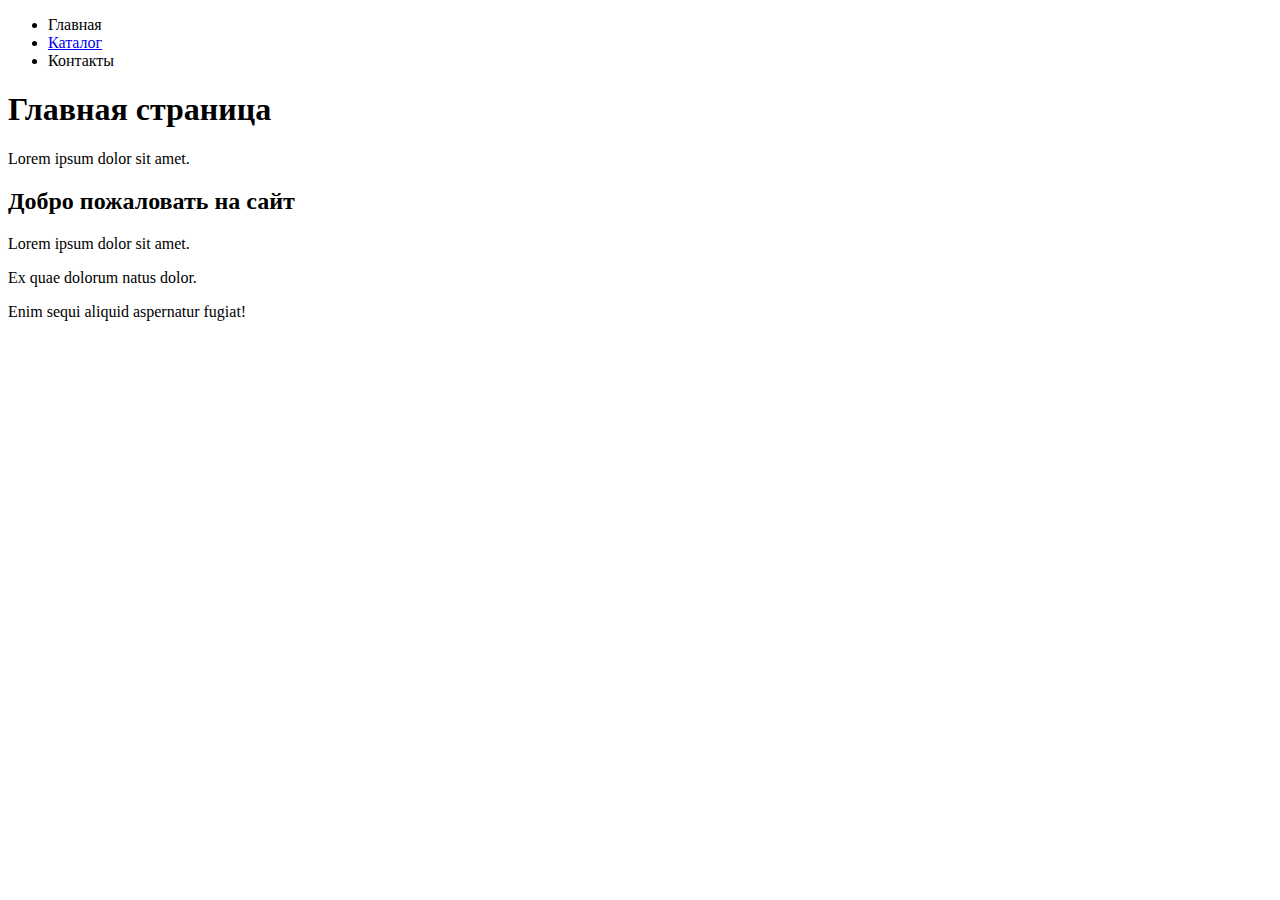
==== index.html @ 5410da43 "initial commit" ====
<!-- Скачать и настроить редактор кода, если этого не сделали на семинаре.
Создать пустую папку, придумать название.
Создать первую html страницу (index.html).
Добавить структуру html документа.
Добавить меню сайта (Меню сайта должно быть на каждой странице, оно должно быть одинаковым): ###### a. Главная ###### b. Каталог ###### c. Контакты
Создать заголовок h1 с текстом “Главная страница”.
Добавить параграф p с произвольным текстом (lorem) (используем расширение emmet уже установленное в vsc, для этого вводим lorem и нажимаем клавишу tab).
Создать подзаголовок h2 с текстом “Добро пожаловать на сайт”.
Добавить три параграф p с произвольным текстом (lorem).
Рядом с файлом index.html создать папку catalog.
Внутри папки catalog создать файл catalog.html.
На странице “каталог” добавить структуру html-документа.
Добавить меню сайта (такое же как на главной странице).
Добавить Заголовок h1 с текстом “Каталог”.
Создать параграф p с произвольным текстом из 150 слов для этого вводим “lorem150” и нажимаем tab.
Сделать переходы с главной страницы на страницу каталог, при нажатии на меню сайта и переход со страницы каталог на главную страницу.
Создать папку img и разместить ее рядом с index.html.
Добавить в папку img произвольные фотографии товаров, по вашей тематике можно выбрать любое фото https://www.freepik.com/search?format=search&orientation=portrait&query=products
На странице “Каталог” после заголовка h1 и параграфа p добавить ###### a. Изображение товара ###### b. Название товара ###### c. Описание товара
Добавить 3 таких товара на страницу каталога (не следует добавлять более 3-х товаров) -->
<!DOCTYPE html>
<html lang="en">

<head>
    <meta charset="UTF-8">
    <meta http-equiv="X-UA-Compatible" content="IE=edge">
    <meta name="viewport" content="width=device-width, initial-scale=1.0">
    <title>Shop</title>
</head>

<body>
    <header class="header">
        <div class="top_menu">
            <ul>
                <li>Главная</li>
                <li><a href="catalogue/catalogue.html">Каталог</a></li>
                <li>Контакты</li>
            </ul>
        </div>
        <h1>Главная страница</h1>
        <p>Lorem ipsum dolor sit amet.</p>
        <h2>Добро пожаловать на сайт</h2>
        <p>Lorem ipsum dolor sit amet.</p>
        <p>Ex quae dolorum natus dolor.</p>
        <p>Enim sequi aliquid aspernatur fugiat!</p>
    </header>
</body>

</html>
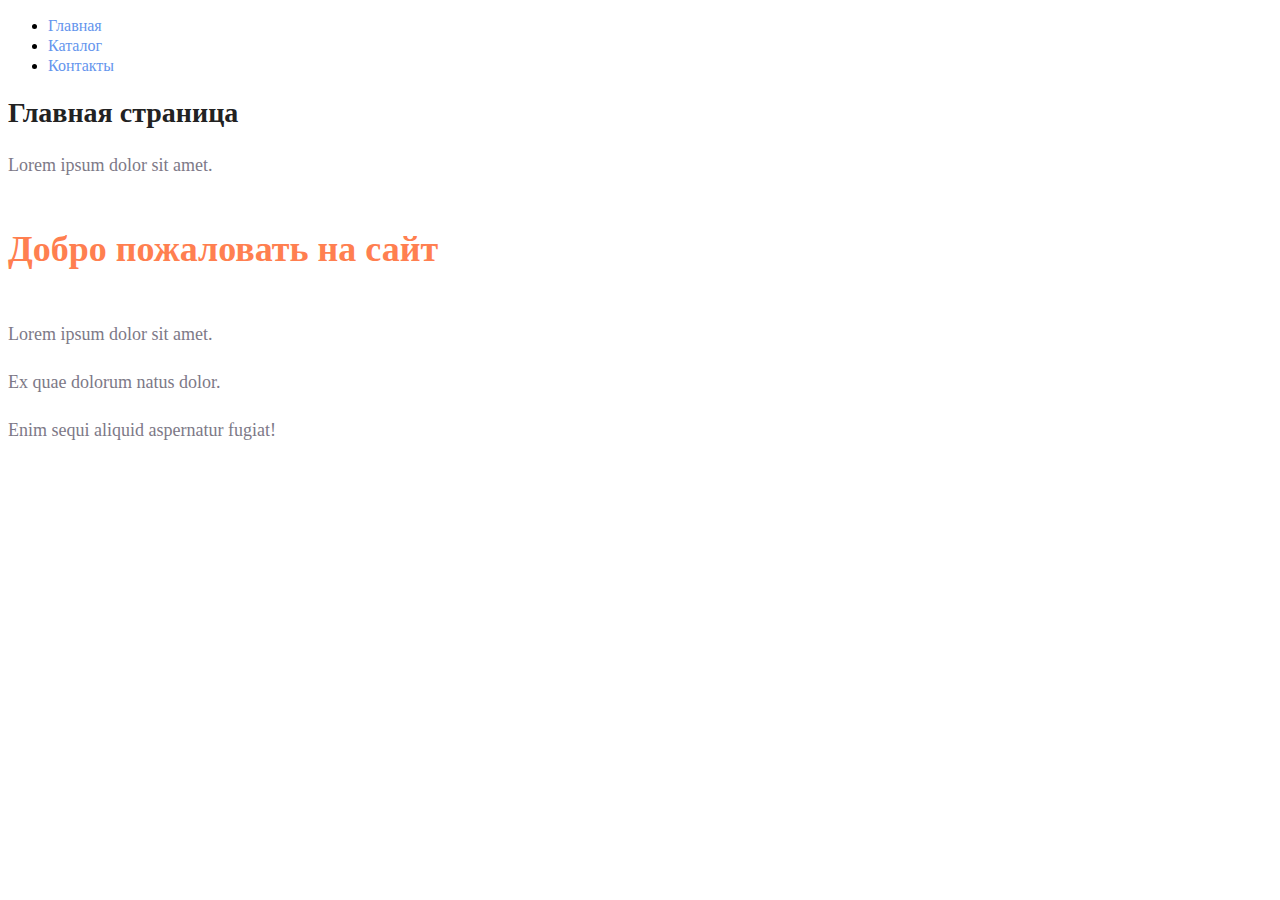
==== commit e7bca3ed: "second lesson" ====
--- a/index.html
+++ b/index.html
@@ -1,23 +1,3 @@
-<!-- Скачать и настроить редактор кода, если этого не сделали на семинаре.
-Создать пустую папку, придумать название.
-Создать первую html страницу (index.html).
-Добавить структуру html документа.
-Добавить меню сайта (Меню сайта должно быть на каждой странице, оно должно быть одинаковым): ###### a. Главная ###### b. Каталог ###### c. Контакты
-Создать заголовок h1 с текстом “Главная страница”.
-Добавить параграф p с произвольным текстом (lorem) (используем расширение emmet уже установленное в vsc, для этого вводим lorem и нажимаем клавишу tab).
-Создать подзаголовок h2 с текстом “Добро пожаловать на сайт”.
-Добавить три параграф p с произвольным текстом (lorem).
-Рядом с файлом index.html создать папку catalog.
-Внутри папки catalog создать файл catalog.html.
-На странице “каталог” добавить структуру html-документа.
-Добавить меню сайта (такое же как на главной странице).
-Добавить Заголовок h1 с текстом “Каталог”.
-Создать параграф p с произвольным текстом из 150 слов для этого вводим “lorem150” и нажимаем tab.
-Сделать переходы с главной страницы на страницу каталог, при нажатии на меню сайта и переход со страницы каталог на главную страницу.
-Создать папку img и разместить ее рядом с index.html.
-Добавить в папку img произвольные фотографии товаров, по вашей тематике можно выбрать любое фото https://www.freepik.com/search?format=search&orientation=portrait&query=products
-На странице “Каталог” после заголовка h1 и параграфа p добавить ###### a. Изображение товара ###### b. Название товара ###### c. Описание товара
-Добавить 3 таких товара на страницу каталога (не следует добавлять более 3-х товаров) -->
 <!DOCTYPE html>
 <html lang="en">
 
@@ -26,23 +6,25 @@
     <meta http-equiv="X-UA-Compatible" content="IE=edge">
     <meta name="viewport" content="width=device-width, initial-scale=1.0">
     <title>Shop</title>
+    <link rel="stylesheet" href="style.css">
+
 </head>
 
 <body>
     <header class="header">
         <div class="top_menu">
             <ul>
-                <li>Главная</li>
-                <li><a href="catalogue/catalogue.html">Каталог</a></li>
-                <li>Контакты</li>
+                <li><a class="mainMenuItem" href="index.html">Главная</a></li>
+                <li><a class="mainMenuItem" href="catalogue/catalogue.html">Каталог</a></li>
+                <li><a class="mainMenuItem" href="#">Контакты</a></li>
             </ul>
         </div>
-        <h1>Главная страница</h1>
-        <p>Lorem ipsum dolor sit amet.</p>
-        <h2>Добро пожаловать на сайт</h2>
-        <p>Lorem ipsum dolor sit amet.</p>
-        <p>Ex quae dolorum natus dolor.</p>
-        <p>Enim sequi aliquid aspernatur fugiat!</p>
+        <h1 class="mainHeading">Главная страница</h1>
+        <p class="mainParagraph">Lorem ipsum dolor sit amet.</p>
+        <h2 class="mainHeading2">Добро пожаловать на сайт</h2>
+        <p class="mainParagraph">Lorem ipsum dolor sit amet.</p>
+        <p class="mainParagraph">Ex quae dolorum natus dolor.</p>
+        <p class="mainParagraph">Enim sequi aliquid aspernatur fugiat!</p>
     </header>
 </body>
 
--- a/style.css
+++ b/style.css
@@ -0,0 +1,32 @@
+a {
+    text-decoration: none;
+}
+
+.mainMenuItem {
+    color: cornflowerblue;
+    font-size: 16px;
+    line-height: 20px;
+}
+
+.mainHeading {
+    color: #222222;
+    font-size: 28px;
+    line-height: 36px;
+    font-weight: bold;
+}
+
+.mainHeading2 {
+    color: coral;
+    font-style: normal;
+    font-weight: 700;
+    font-size: 36px;
+    line-height: 80px;
+}
+
+.mainParagraph {
+    font-style: normal;
+    font-weight: 300;
+    font-size: 18px;
+    line-height: 30px;
+    color: #7D7987;
+}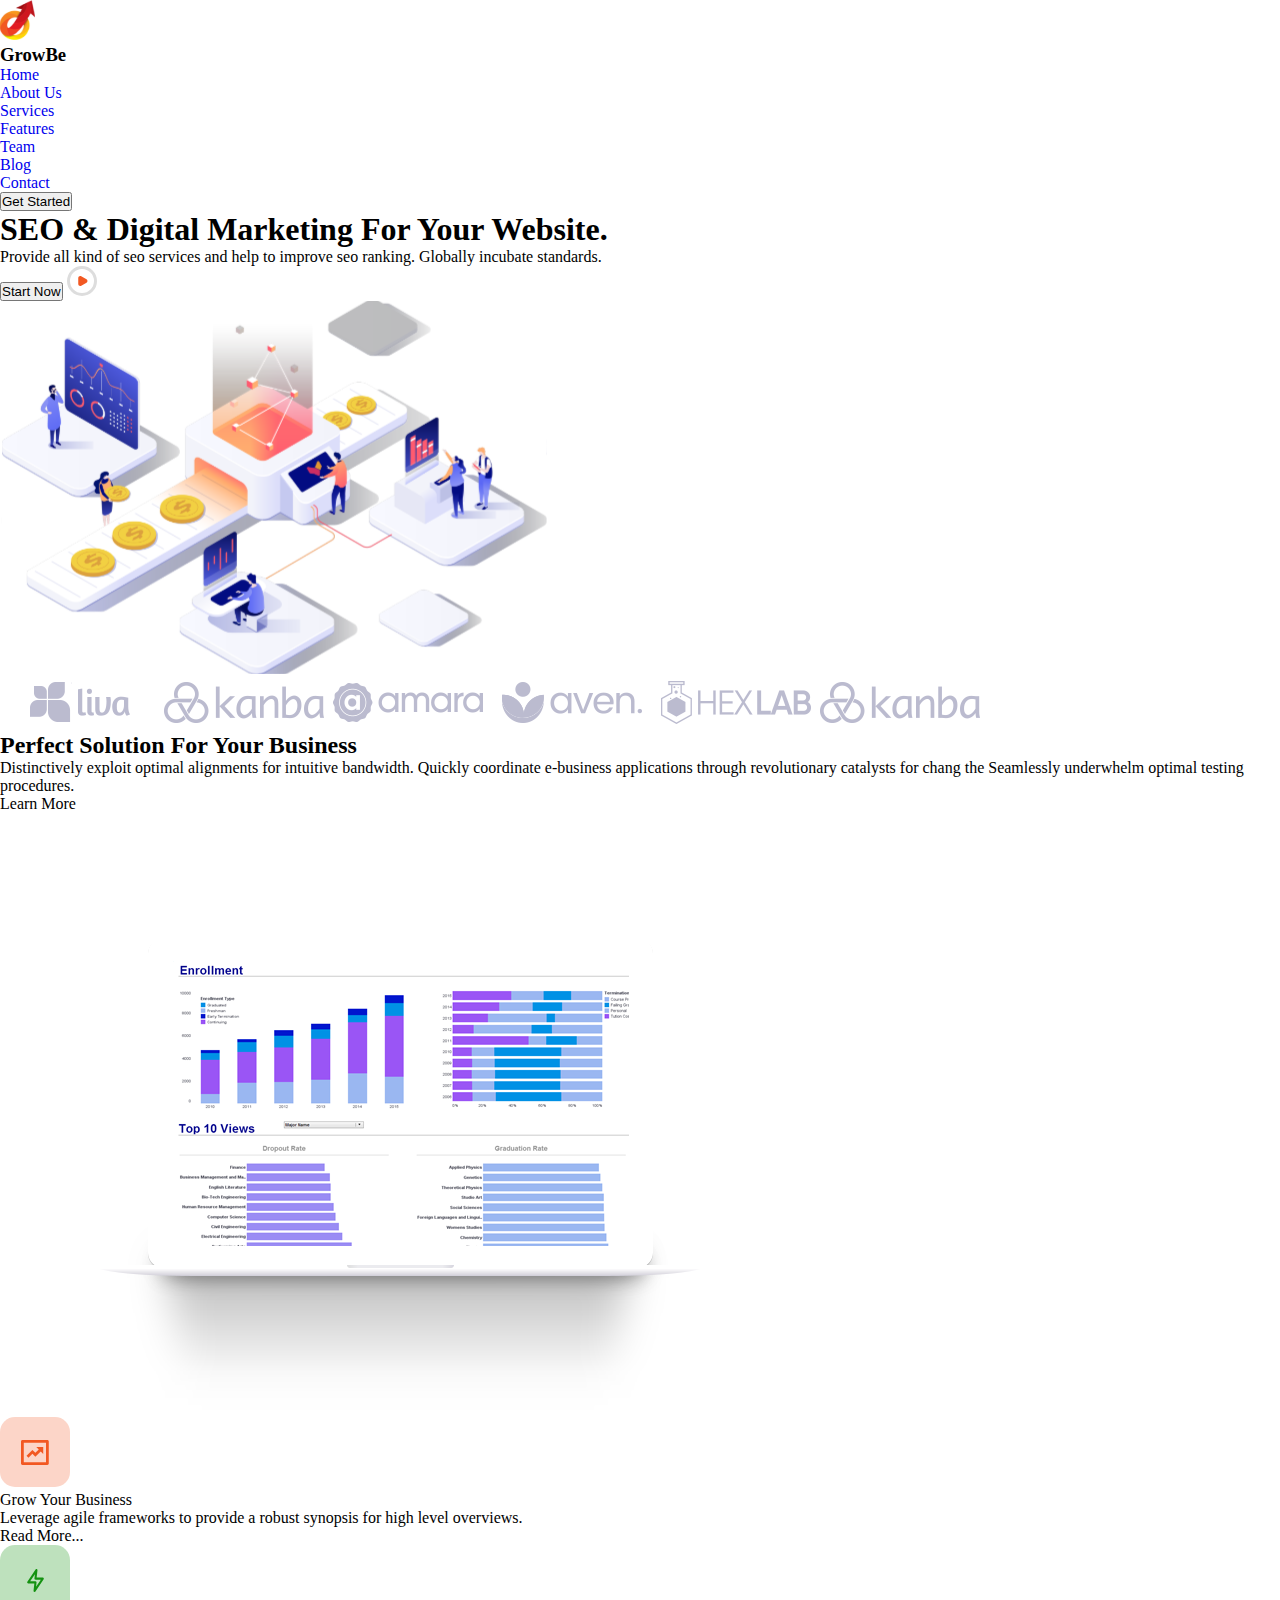
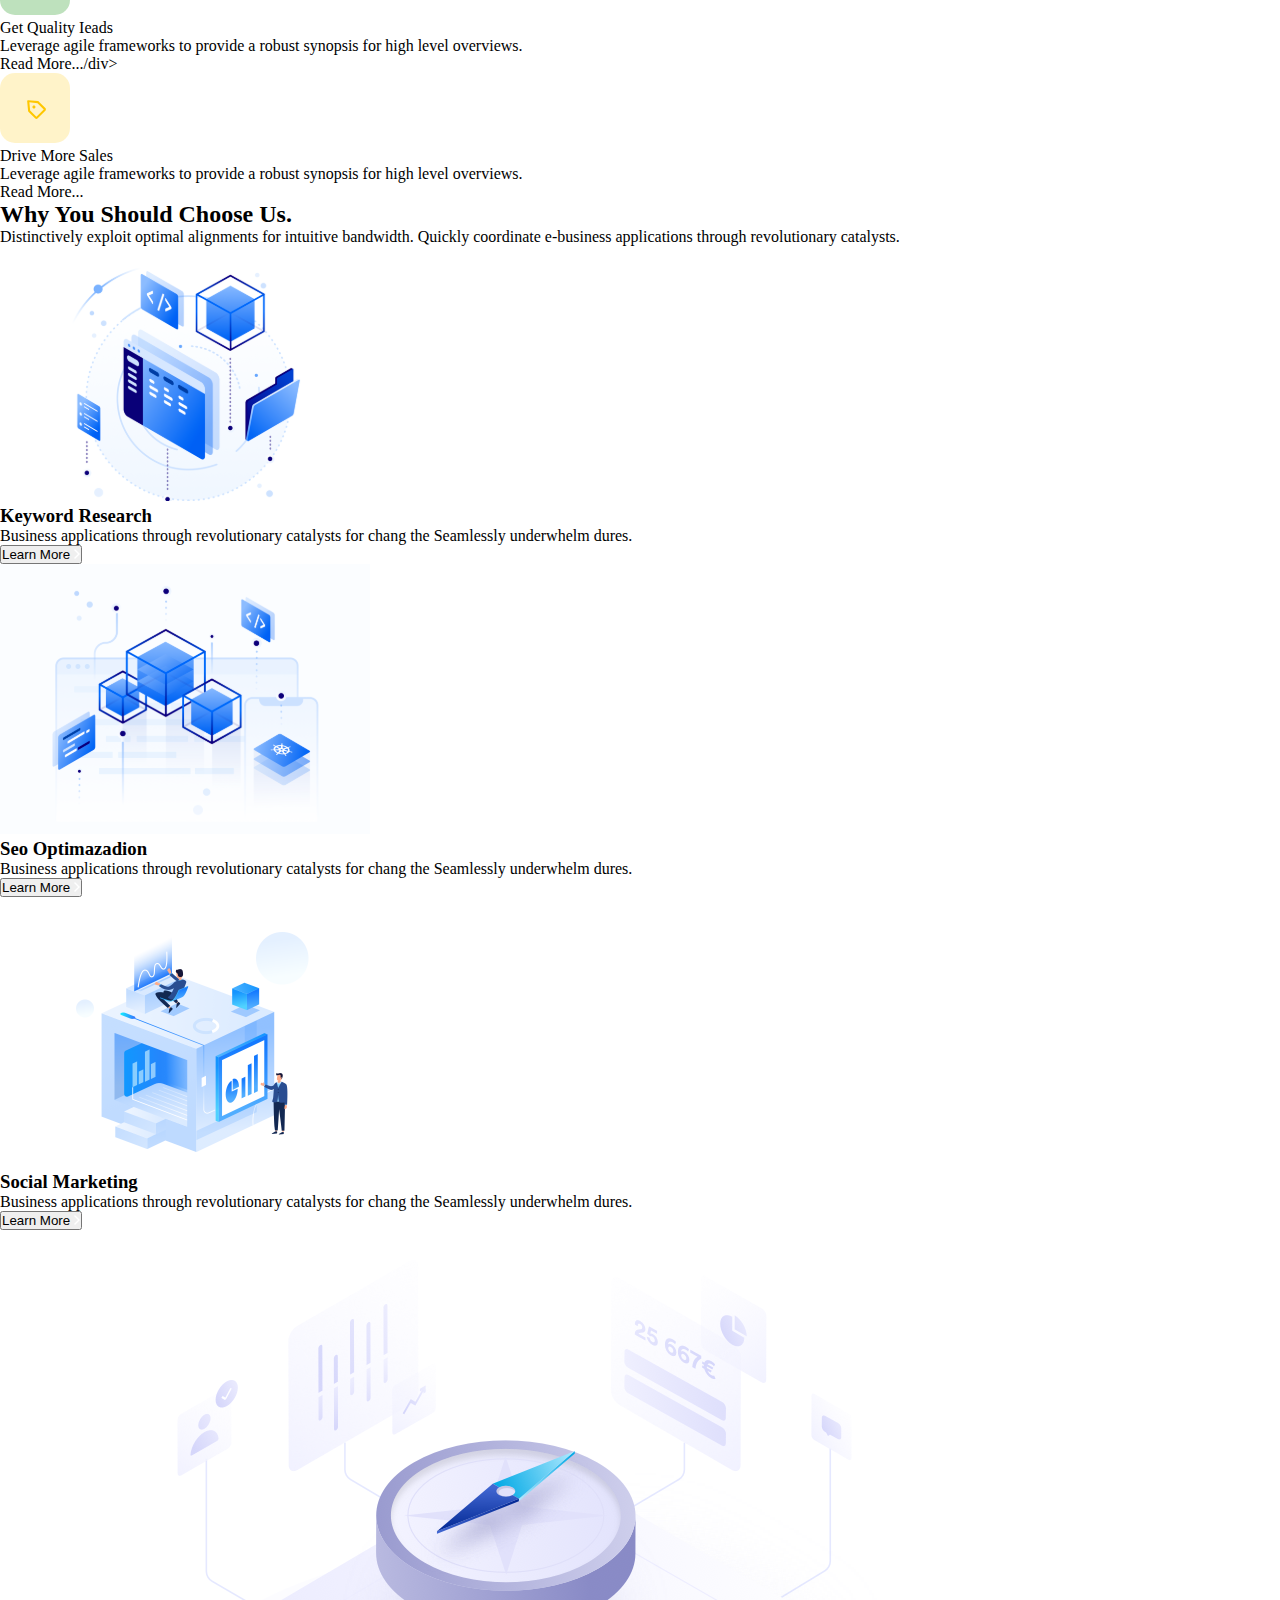
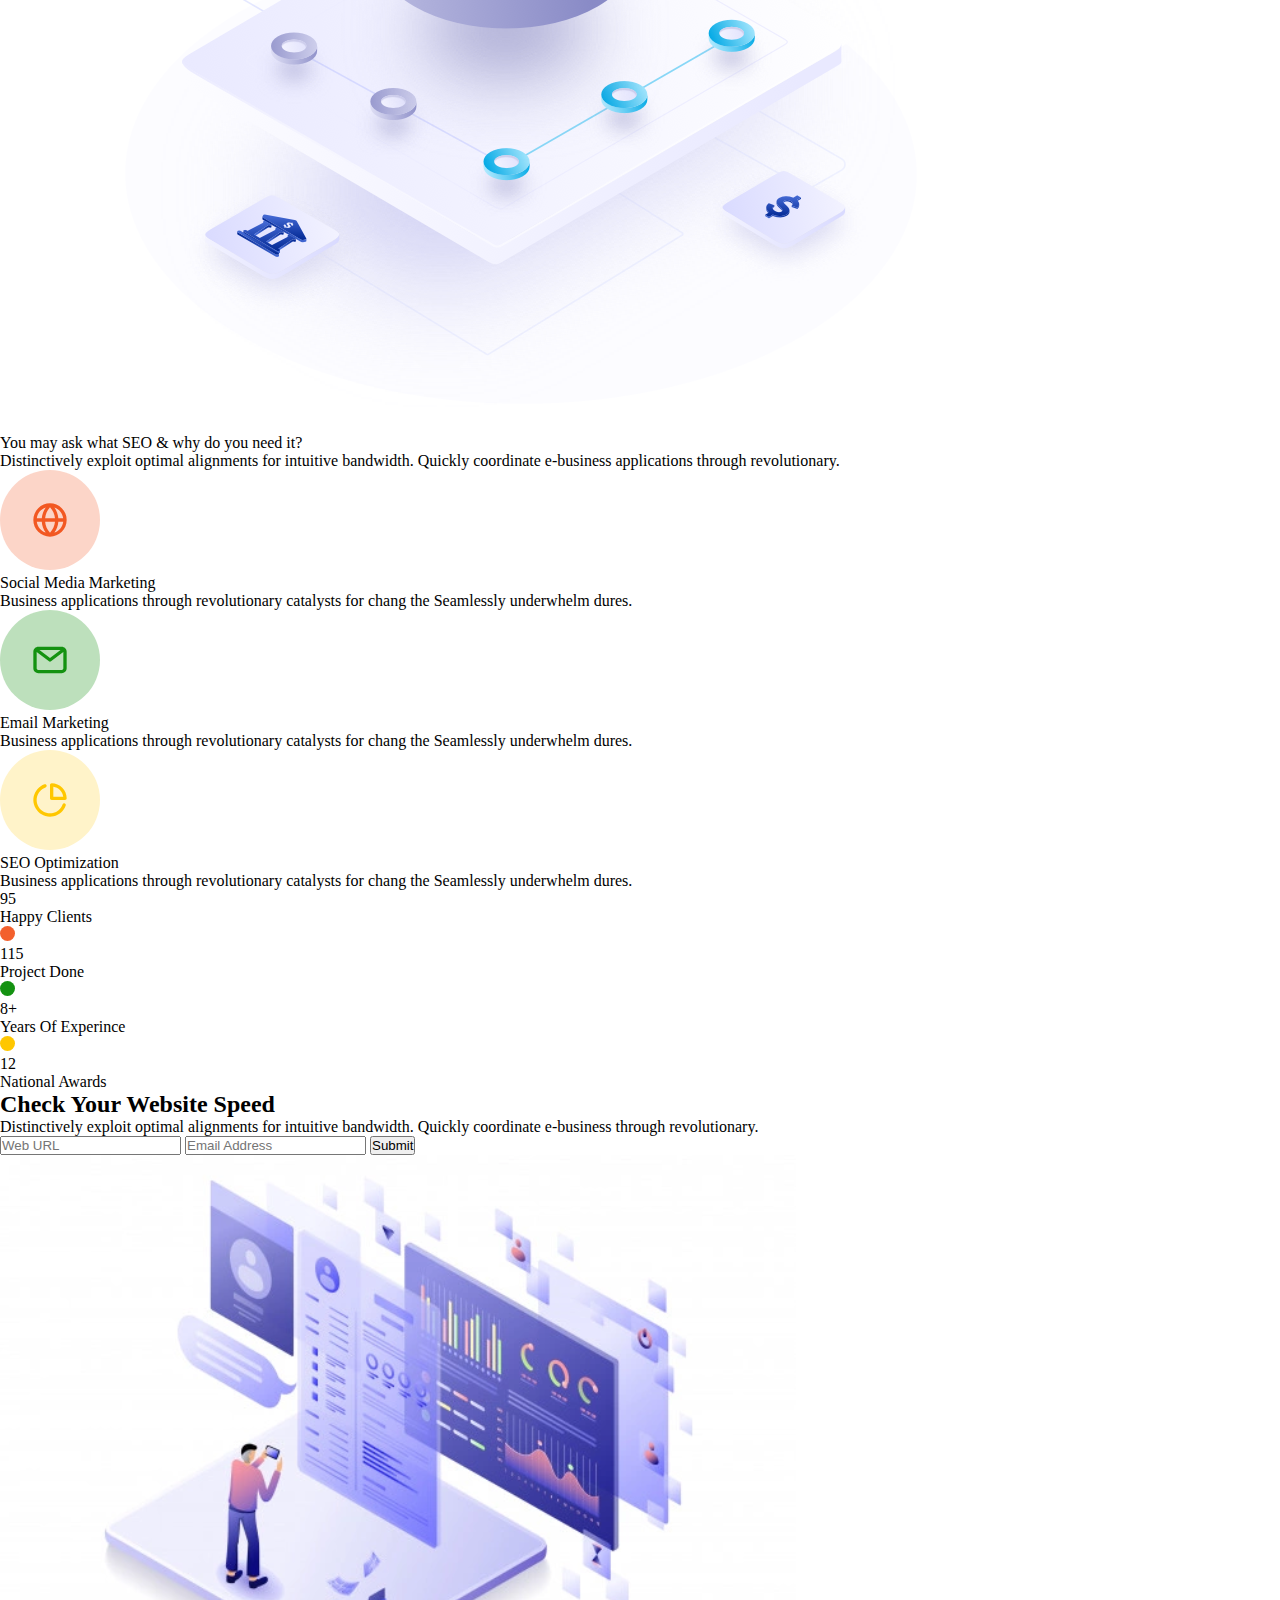
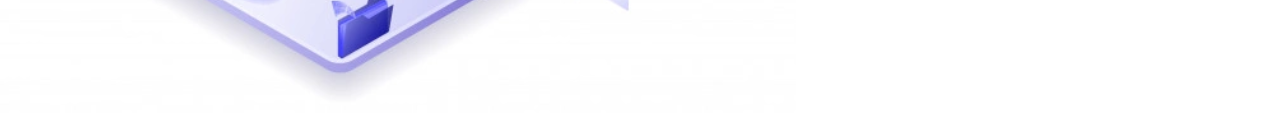
==== commit 9b4ec1f5: "homework3" ====
--- a/index.html
+++ b/index.html
@@ -5,27 +5,221 @@
     <meta charset="UTF-8">
     <meta http-equiv="X-UA-Compatible" content="IE=edge">
     <meta name="viewport" content="width=device-width, initial-scale=1.0">
-    <title>Shop</title>
+    <title>SEO & Digital Marketing For Your Website.</title>
     <link rel="stylesheet" href="style.css">
 
 </head>
 
 <body>
-    <header class="header">
-        <div class="top_menu">
-            <ul>
-                <li><a class="mainMenuItem" href="index.html">Главная</a></li>
-                <li><a class="mainMenuItem" href="catalogue/catalogue.html">Каталог</a></li>
-                <li><a class="mainMenuItem" href="#">Контакты</a></li>
-            </ul>
+    <div class="container">
+        <header class="header">
+
+            <nav>
+                <div class="headerTopLeft">
+                    <img src="img/logoHeader.svg" alt="logo">
+                    <h3>Grow<span>Be</span></h3>
+                </div>
+                <div class="mainMenu">
+                    <ul>
+                        <li><a class="mainMenu__item" href="#">Home</a></li>
+                        <li><a class="mainMenu__item" href="#">About Us</a></li>
+                        <li><a class="mainMenu__item" href="#">Services</a></li>
+                        <li><a class="mainMenu__item" href="#">Features</a></li>
+                        <li><a class="mainMenu__item" href="#">Team</a></li>
+                        <li><a class="mainMenu__item" href="#">Blog</a></li>
+                        <li><a class="mainMenu__item" href="#">Contact</a></li>
+
+                    </ul>
+                    <button>Get Started</button>
+                </div>
+            </nav>
+            <div class="headerInfo">
+                <div class="headerInfoLeft">
+                    <h1 class="headerInfoLeftHeading">SEO & Digital Marketing For Your Website.</h1>
+                    <div class="headerInfoLefttext">Provide all kind of seo services and help to improve seo ranking. Globally incubate standards.</div>
+                    <button>Start Now</button>
+                    <img src="img/iconVideoHeaderInfo.svg" alt="icon video">
+                </div>
+                <div class="headerInfoRight">
+                    <img src="img/imageHeader.svg" alt>
+                </div>
+            </div>
+            <div class="headerLogoBar">
+                <img src="img/1imageBar.svg" alt="image">
+                <img src="img/2imageBar.svg" alt="image">
+                <img src="img/3imageBar.svg" alt="image">
+                <img src="img/4imageBar.svg" alt="image">
+                <img src="img/5imageBar.svg" alt="image">
+                <img src="img/6imageBar.svg" alt="image">
+            </div>
+        </header>
+
+        <main>
+            <div class="perfectSolution">
+                <div class="perfectSolutionLeft">
+                    <h2 class="solutionHeader">Perfect Solution For Your Business
+                    </h2>
+                    <div class="solutionText">Distinctively exploit optimal alignments for intuitive bandwidth. Quickly coordinate e-business applications through revolutionary catalysts for chang the Seamlessly underwhelm optimal testing procedures.
+                    </div>
+                    <div class="solutionButton">Learn More</div>
+                </div>
+                <div class="perfectSolutionRigh">
+                    <img src="img/macbook.svg" alt>
+                </div>
+            </div>
+            <div class="learnMoreCards">
+                <div class="learnMoreCard">
+                    <img src="img/1learnMoreCardIicon.svg" alt="icon">
+                    <div class="learnMoreCardheading">Grow Your Business</div>
+                    <div class="learnMoreCardtext">Leverage agile frameworks to provide a robust synopsis for high level overviews.
+                    </div>
+                    <div class="learnMoreCardItem">Read More...</div>
+                </div>
+                <div class="learnMoreCard">
+                    <img src="img/2learnMoreCardIicon.svg" alt="icon">
+                    <div class="learnMoreCardheading">Get Quality Ieads</div>
+                    <div class="learnMoreCardtext">Leverage agile frameworks to provide a robust synopsis for high level overviews.
+                    </div>
+                    <div class="learnMoreCardItem">Read More.../div>
+                    </div>
+                    <div class="learnMoreCard">
+                        <img src="img/3learnMoreCardIicon.svg" alt="icon">
+                        <div class="learnMoreCardheading">Drive More Sales</div>
+                        <div class="learnMoreCardtext">Leverage agile frameworks to provide a robust synopsis for high level overviews.
+                        </div>
+                        <div class="learnMoreCardItem">Read More...</div>
+                    </div>
+
+                </div>
+                <div class="chooseUs">
+                    <h2 class="chooseUsHeading">Why You Should Choose Us.</h2>
+                    <div class="chooseUsText">Distinctively exploit optimal alignments for intuitive bandwidth. Quickly coordinate e-business applications through revolutionary catalysts.</div>
+                    <div class="chooseUsCards">
+                        <div class="chooseUsCard">
+                            <img src="img/chooseUsCard1.svg" alt="card image">
+                            <h3 class="chooseUsCardHeading">Keyword Research</h3>
+                            <div class="chooseUsCardText">Business applications through revolutionary catalysts for chang the Seamlessly underwhelm dures.</div>
+                            <button class="chooseUsCardButton">Learn More
+                                    <img src="img/chooseUsCardArrow.svg" alt></button>
+                        </div>
+                        <div class="chooseUsCard">
+                            <img src="img/chooseUsCard2.svg" alt="card image">
+                            <h3 class="chooseUsCardHeading">Seo Optimazadion</h3>
+                            <div class="chooseUsCardText">Business applications through revolutionary catalysts for chang the Seamlessly underwhelm dures.</div>
+                            <button class="chooseUsCardButton">Learn More
+                                    <img src="img/chooseUsCardArrow.svg" alt></button>
+                        </div>
+                        <div class="chooseUsCard">
+                            <img src="img/chooseUsCard3.svg" alt="card image">
+                            <h3 class="chooseUsCardHeading">Social Marketing</h3>
+                            <div class="chooseUsCardText">Business applications through revolutionary catalysts for chang the Seamlessly underwhelm dures.</div>
+                            <button class="chooseUsCardButton">Learn More
+                                    <img src="img/chooseUsCardArrow.svg" alt></button>
+                        </div>
+                    </div>
+                </div>
+                <div class="whatSeoIs">
+                    <div class="whatSeoIsLeft">
+                        <img src="img/whatSeoIsImage.svg" alt="compass">
+                    </div>
+                    <div class="whatSeoIsRight">
+                        <div class="whatIsSeoHeader">You may ask what SEO & why do you need it?</div>
+                        <div class="whatIsSeoText">Distinctively exploit optimal alignments for intuitive bandwidth. Quickly coordinate e-business applications through revolutionary.</div>
+                        <div class="whatIsSeoCards">
+                            <div class="whatIsSeoCards__item">
+                                <img src="img/whatIsSeoCardImage1.svg" alt="image">
+                                <div class="whatIsSeoCardBox">
+                                    <div class="whatIsSeoCardHeader">Social Media Marketing</div>
+                                    <div class="whatIsSeoCardText">Business applications through revolutionary catalysts for chang the Seamlessly underwhelm dures.</div>
+                                </div>
+                            </div>
+                            <div class="whatIsSeoCards__item">
+                                <img src="img/whatIsSeoCardImage2.svg" alt="image">
+                                <div class="whatIsSeoCardBox">
+                                    <div class="whatIsSeoCardHeader">Email Marketing
+                                    </div>
+                                    <div class="whatIsSeoCardText">Business applications through revolutionary catalysts for chang the Seamlessly underwhelm dures.</div>
+                                </div>
+                            </div>
+                            <div class="whatIsSeoCards__item">
+                                <img src="img/whatIsSeoCardImage3.svg" alt="image">
+                                <div class="whatIsSeoCardBox">
+                                    <div class="whatIsSeoCardHeader">SEO Optimization
+                                    </div>
+                                    <div class="whatIsSeoCardText">Business applications through revolutionary catalysts for chang the Seamlessly underwhelm dures.</div>
+                                </div>
+                            </div>
+                        </div>
+
+                    </div>
+
+                </div>
+                <div class="numbersBar">
+                    <div class="numbersBar__item">
+                        <div class="numberBar">95</div>
+                        <div class="numberBarText">Happy Clients</div>
+                    </div>
+                    <div class="numbersBarDot">
+                        <img src="img/numbersBarRedDot.svg" alt="red dot">
+                    </div>
+                    <div class="numbersBar__item">
+                        <div class="numberBar">115</div>
+                        <div class="numberBarText">Project Done</div>
+                    </div>
+                    <div class="numbersBarDot">
+                        <img src="img/numbersBarGreenDot.svg" alt="green dot">
+                    </div>
+                    <div class="numbersBar__item">
+                        <div class="numberBar">8+</div>
+                        <div class="numberBarText">Years Of Experince</div>
+                    </div>
+                    <div class="numbersBarDot">
+                        <img src="img/numbersBarYellowDot.svg" alt="yellow dot">
+                    </div>
+                    <div class="numbersBar__item">
+                        <div class="numberBar">12</div>
+                        <div class="numberBarText">National Awards</div>
+                    </div>
+                </div>
+                <div class="checkSpeed">
+                    <div class="checkSpeedLeft">
+                        <h2 class="checkSpeedHeading">Check Your Website Speed
+                        </h2>
+                        <div class="checkSpeedText">Distinctively exploit optimal alignments for intuitive bandwidth. Quickly coordinate e-business through revolutionary.
+                        </div>
+                        <form action="#" class="checkspeedform">
+                            <div class="checkspeedformUnite">
+                                <input type="url" name placeholder="Web URL" id>
+                                <input type="email" name placeholder="Email Address" id>
+                                <button class="checkspeedformButtonSubmit" type="submit">Submit</button>
+                            </div>
+
+                        </form>
+                    </div>
+                    <div class="checkSpeedRight">
+                        <img src="img/checkSpeedPic.svg" alt="check speed picture">
+                    </div>
+
+                </div>
+                <div class="plans">
+
+                </div>
+                <div class="team">
+
+                </div>
+                <div class="clientsReply">
+
+                </div>
+                <div class="latestsNews">
+
+                </div>
+
+        </main>
+        <footer class="footer">
+
+        </footer>
         </div>
-        <h1 class="mainHeading">Главная страница</h1>
-        <p class="mainParagraph">Lorem ipsum dolor sit amet.</p>
-        <h2 class="mainHeading2">Добро пожаловать на сайт</h2>
-        <p class="mainParagraph">Lorem ipsum dolor sit amet.</p>
-        <p class="mainParagraph">Ex quae dolorum natus dolor.</p>
-        <p class="mainParagraph">Enim sequi aliquid aspernatur fugiat!</p>
-    </header>
+    </div>
 </body>
 
 </html>--- a/style.css
+++ b/style.css
@@ -2,31 +2,7 @@
     text-decoration: none;
 }
 
-.mainMenuItem {
-    color: cornflowerblue;
-    font-size: 16px;
-    line-height: 20px;
-}
-
-.mainHeading {
-    color: #222222;
-    font-size: 28px;
-    line-height: 36px;
-    font-weight: bold;
-}
-
-.mainHeading2 {
-    color: coral;
-    font-style: normal;
-    font-weight: 700;
-    font-size: 36px;
-    line-height: 80px;
-}
-
-.mainParagraph {
-    font-style: normal;
-    font-weight: 300;
-    font-size: 18px;
-    line-height: 30px;
-    color: #7D7987;
+* {
+    padding: 0;
+    margin: 0;
 }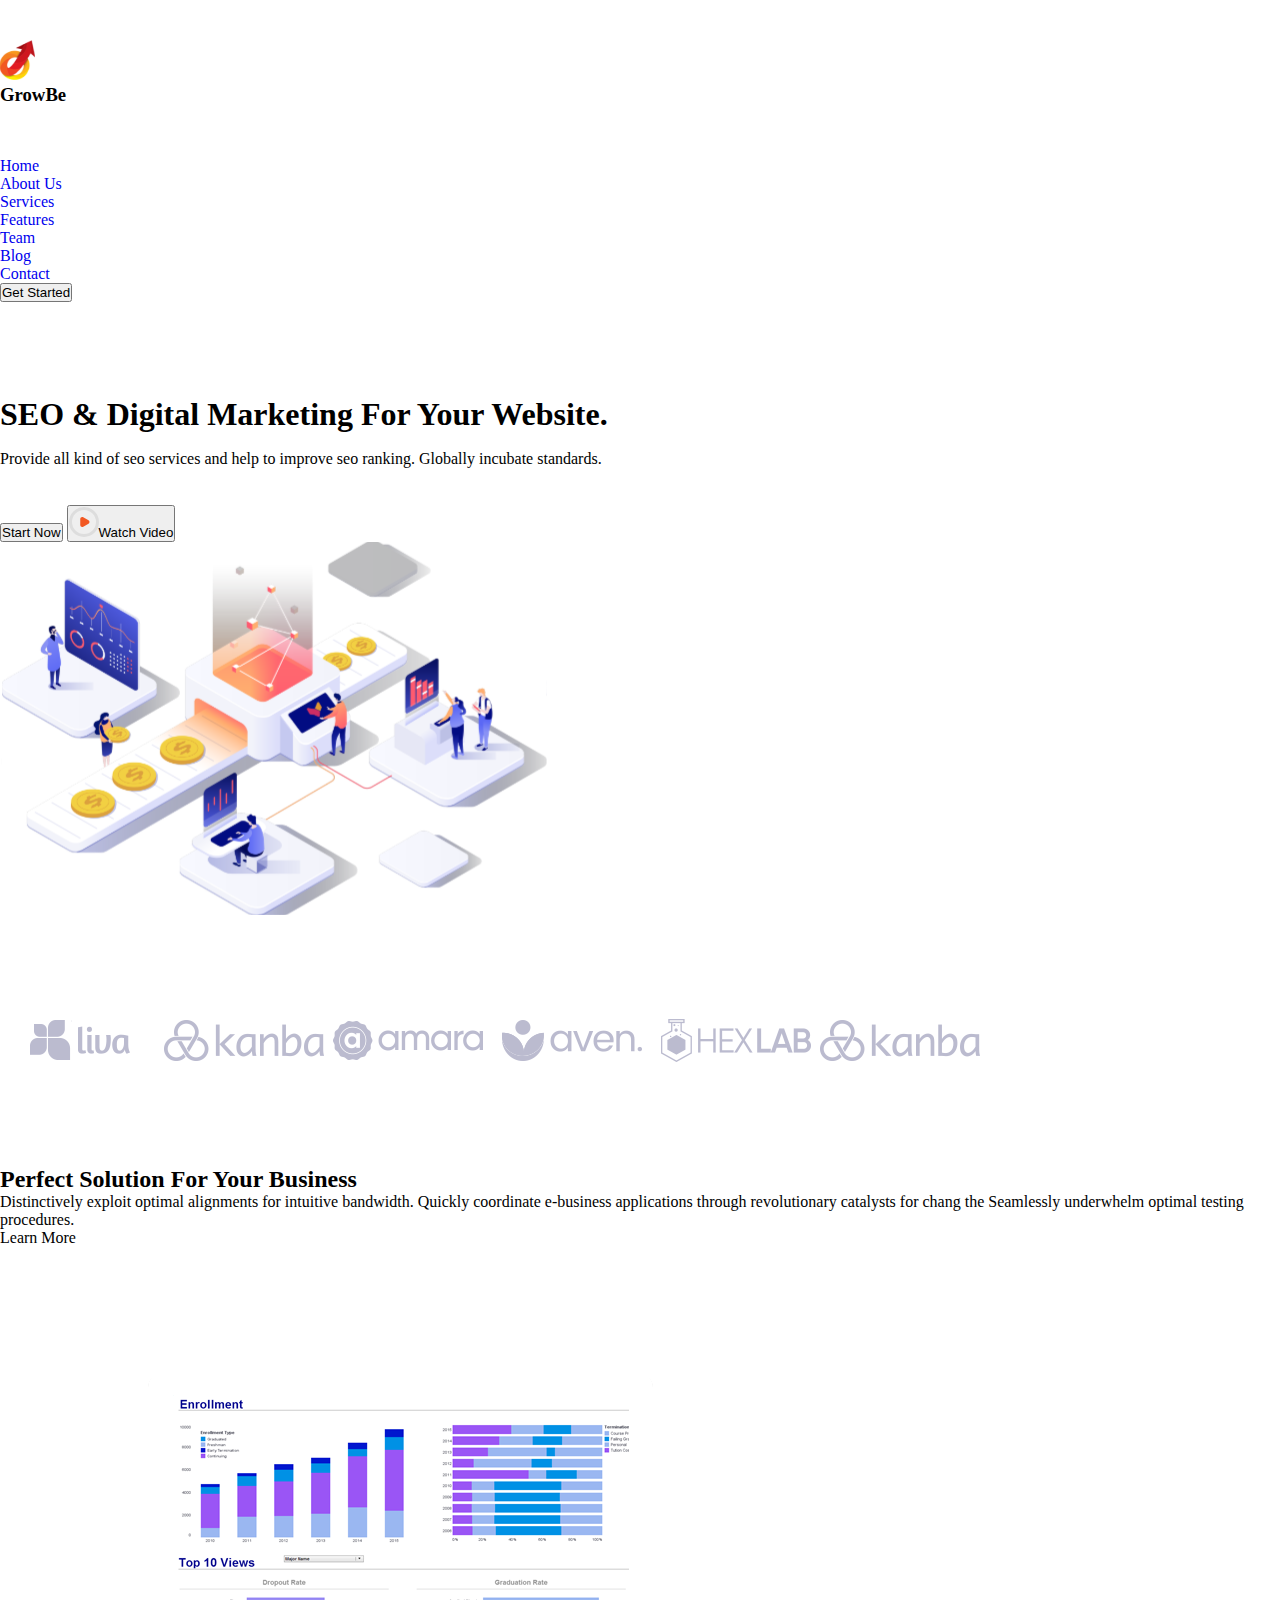
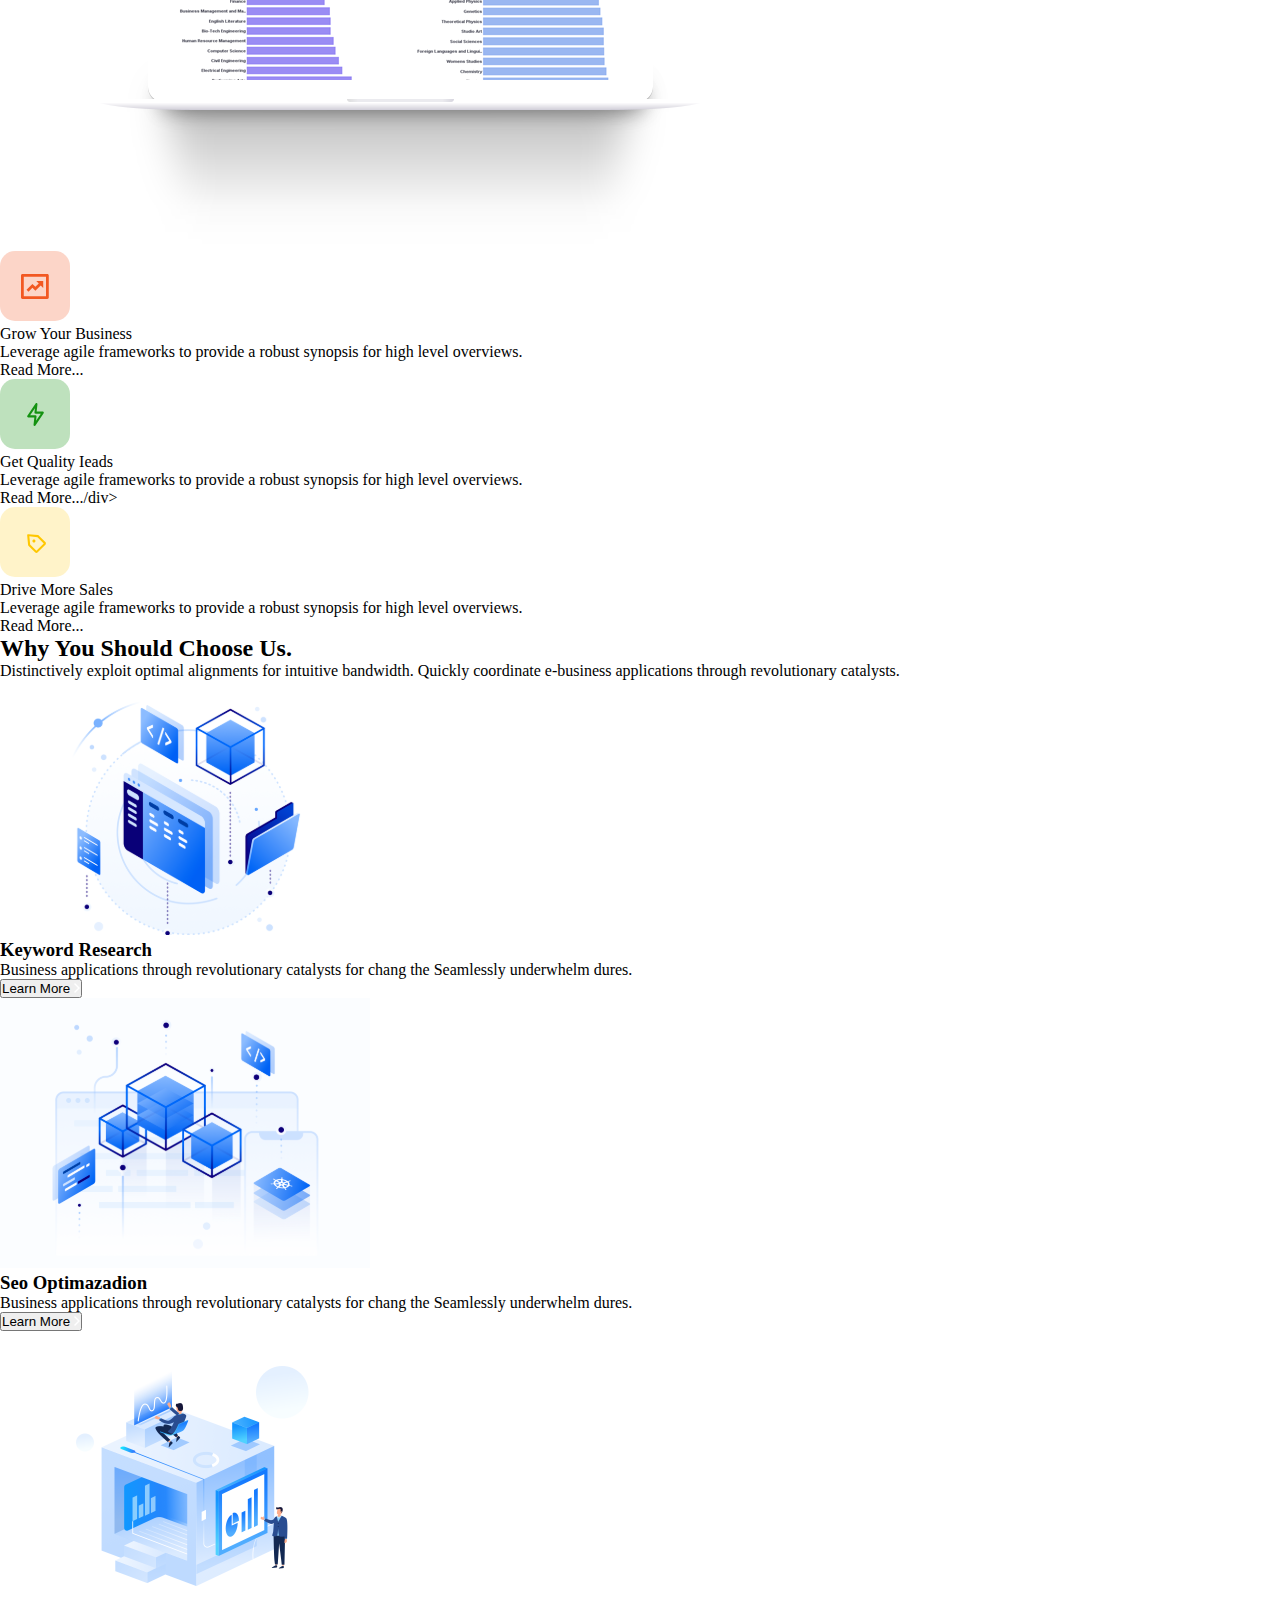
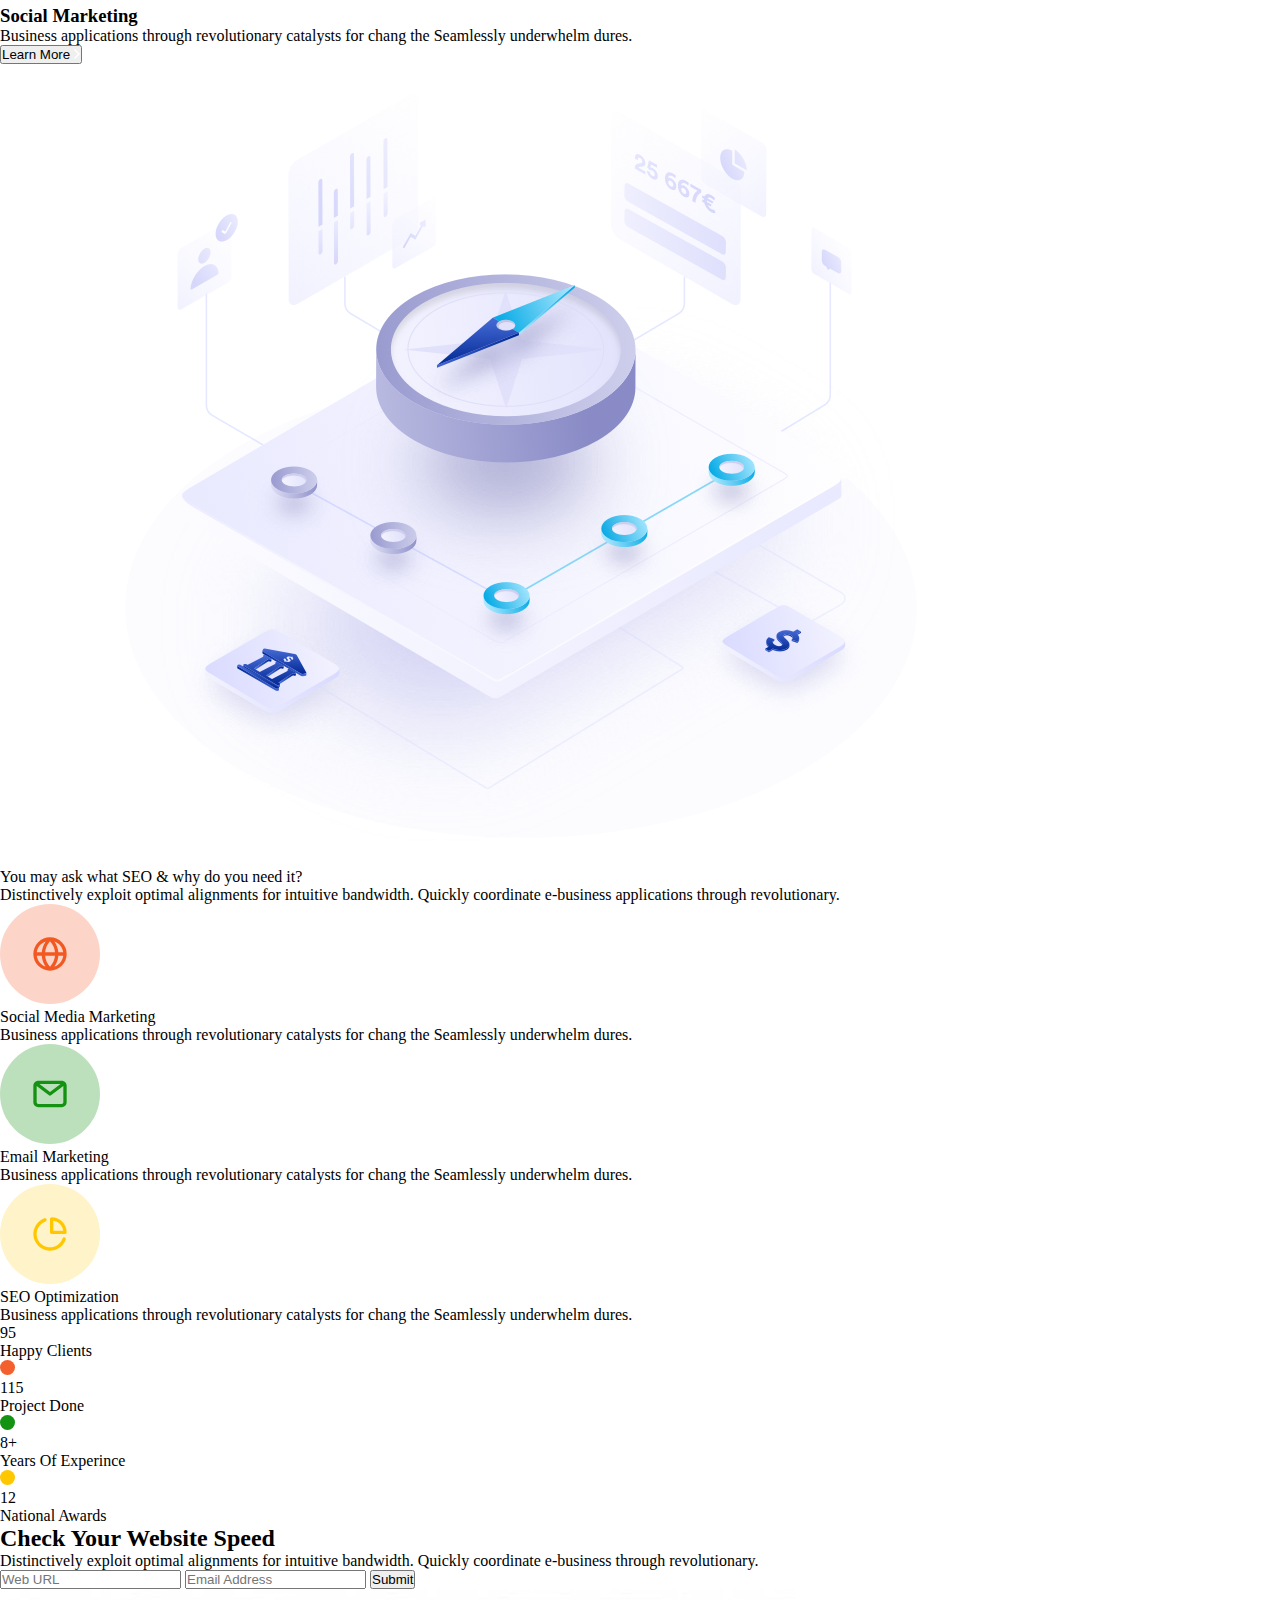
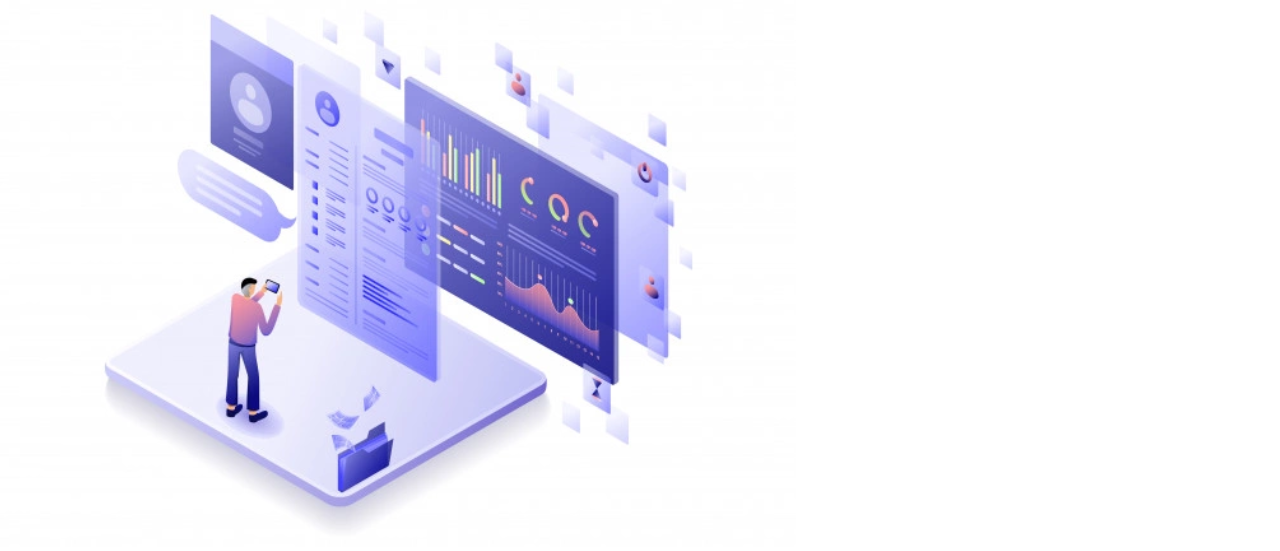
==== commit d5bbb756: "homework3" ====
--- a/index.html
+++ b/index.html
@@ -38,7 +38,9 @@
                     <h1 class="headerInfoLeftHeading">SEO & Digital Marketing For Your Website.</h1>
                     <div class="headerInfoLefttext">Provide all kind of seo services and help to improve seo ranking. Globally incubate standards.</div>
                     <button>Start Now</button>
-                    <img src="img/iconVideoHeaderInfo.svg" alt="icon video">
+                    <button><img src="img/iconVideoHeaderInfo.svg"
+                                alt="icon video">Watch Video</button>
+
                 </div>
                 <div class="headerInfoRight">
                     <img src="img/imageHeader.svg" alt>
--- a/style.css
+++ b/style.css
@@ -5,4 +5,30 @@
 * {
     padding: 0;
     margin: 0;
+}
+
+.headerheaderInfo {
+    padding-bottom: 162px;
+}
+
+.mainMenu {
+    margin-top: 51px;
+    margin-bottom: 94px;
+}
+
+.headerTopLeft {
+    margin-top: 40px;
+}
+
+.headerInfoLeftHeading {
+    margin-bottom: 17px;
+}
+
+.headerInfoLefttext {
+    margin-bottom: 37px;
+}
+
+.headerLogoBar {
+    padding-top: 97px;
+    padding-bottom: 96px;
 }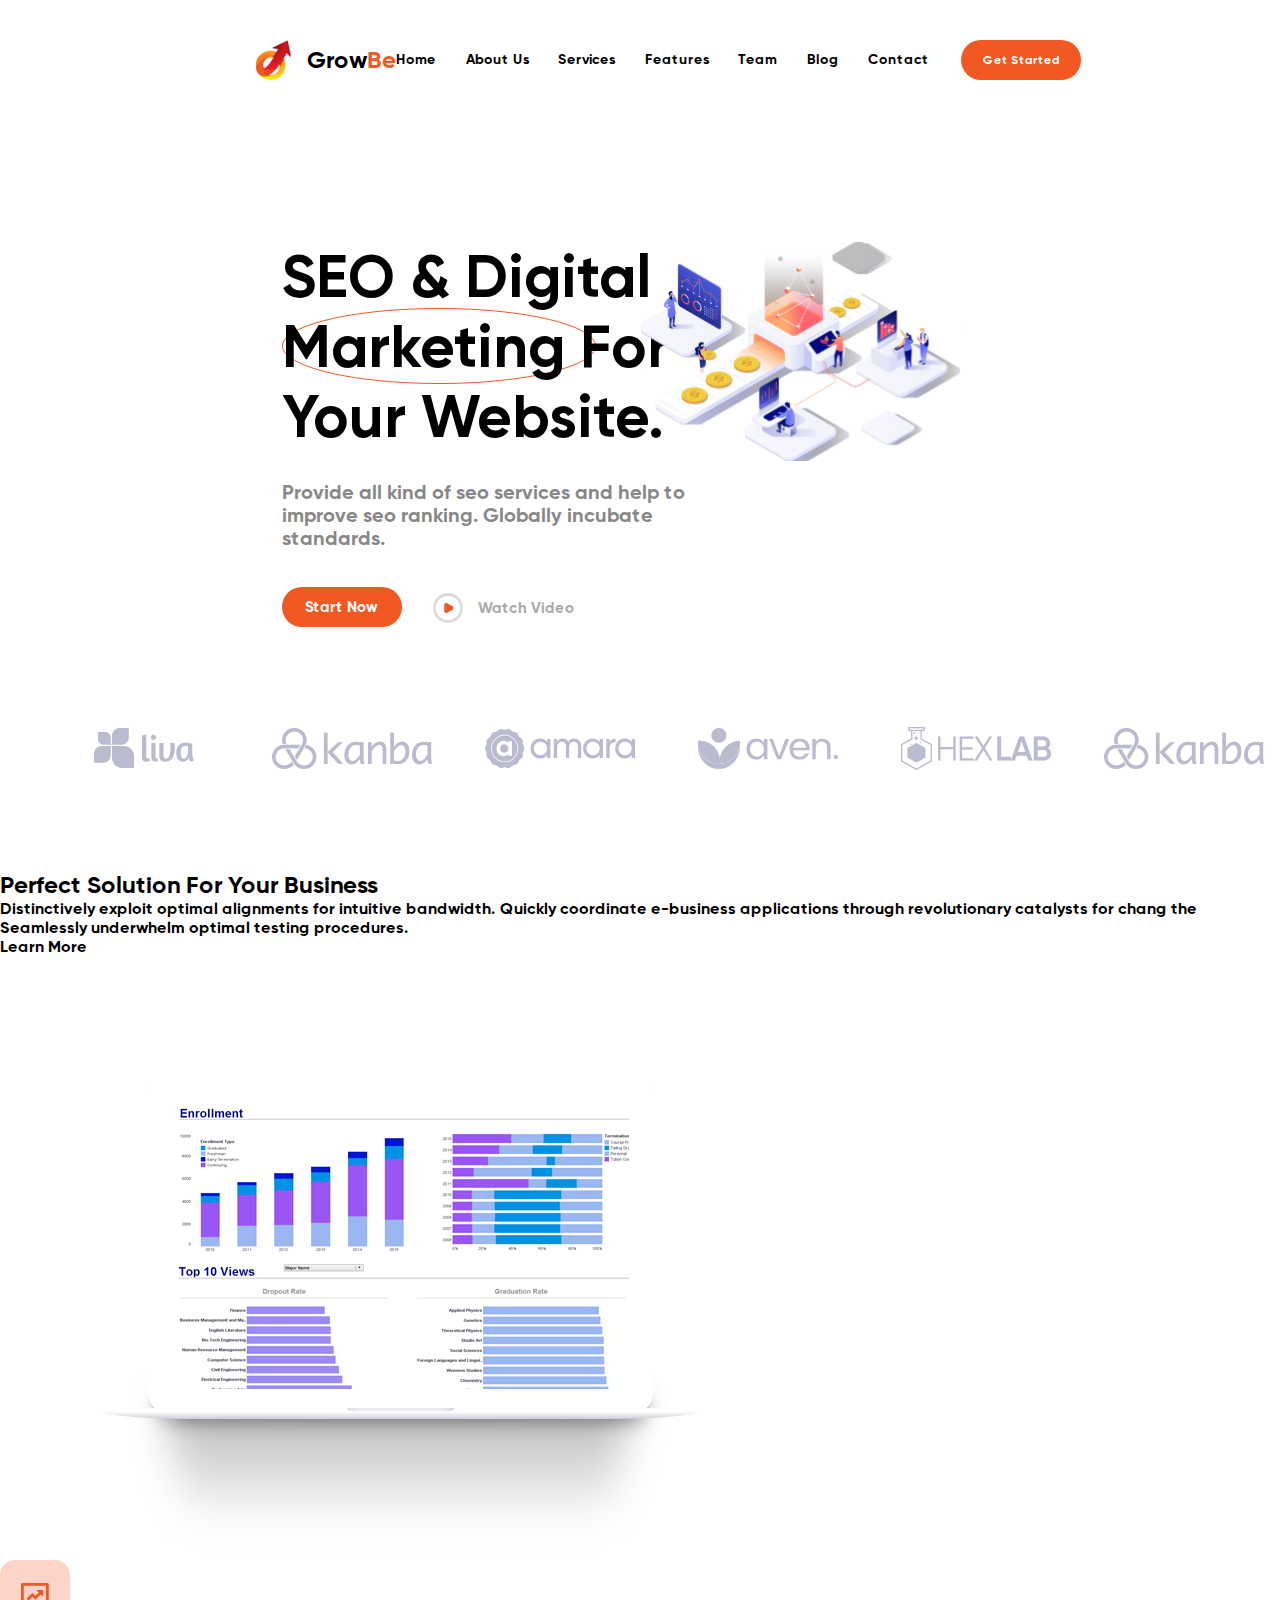
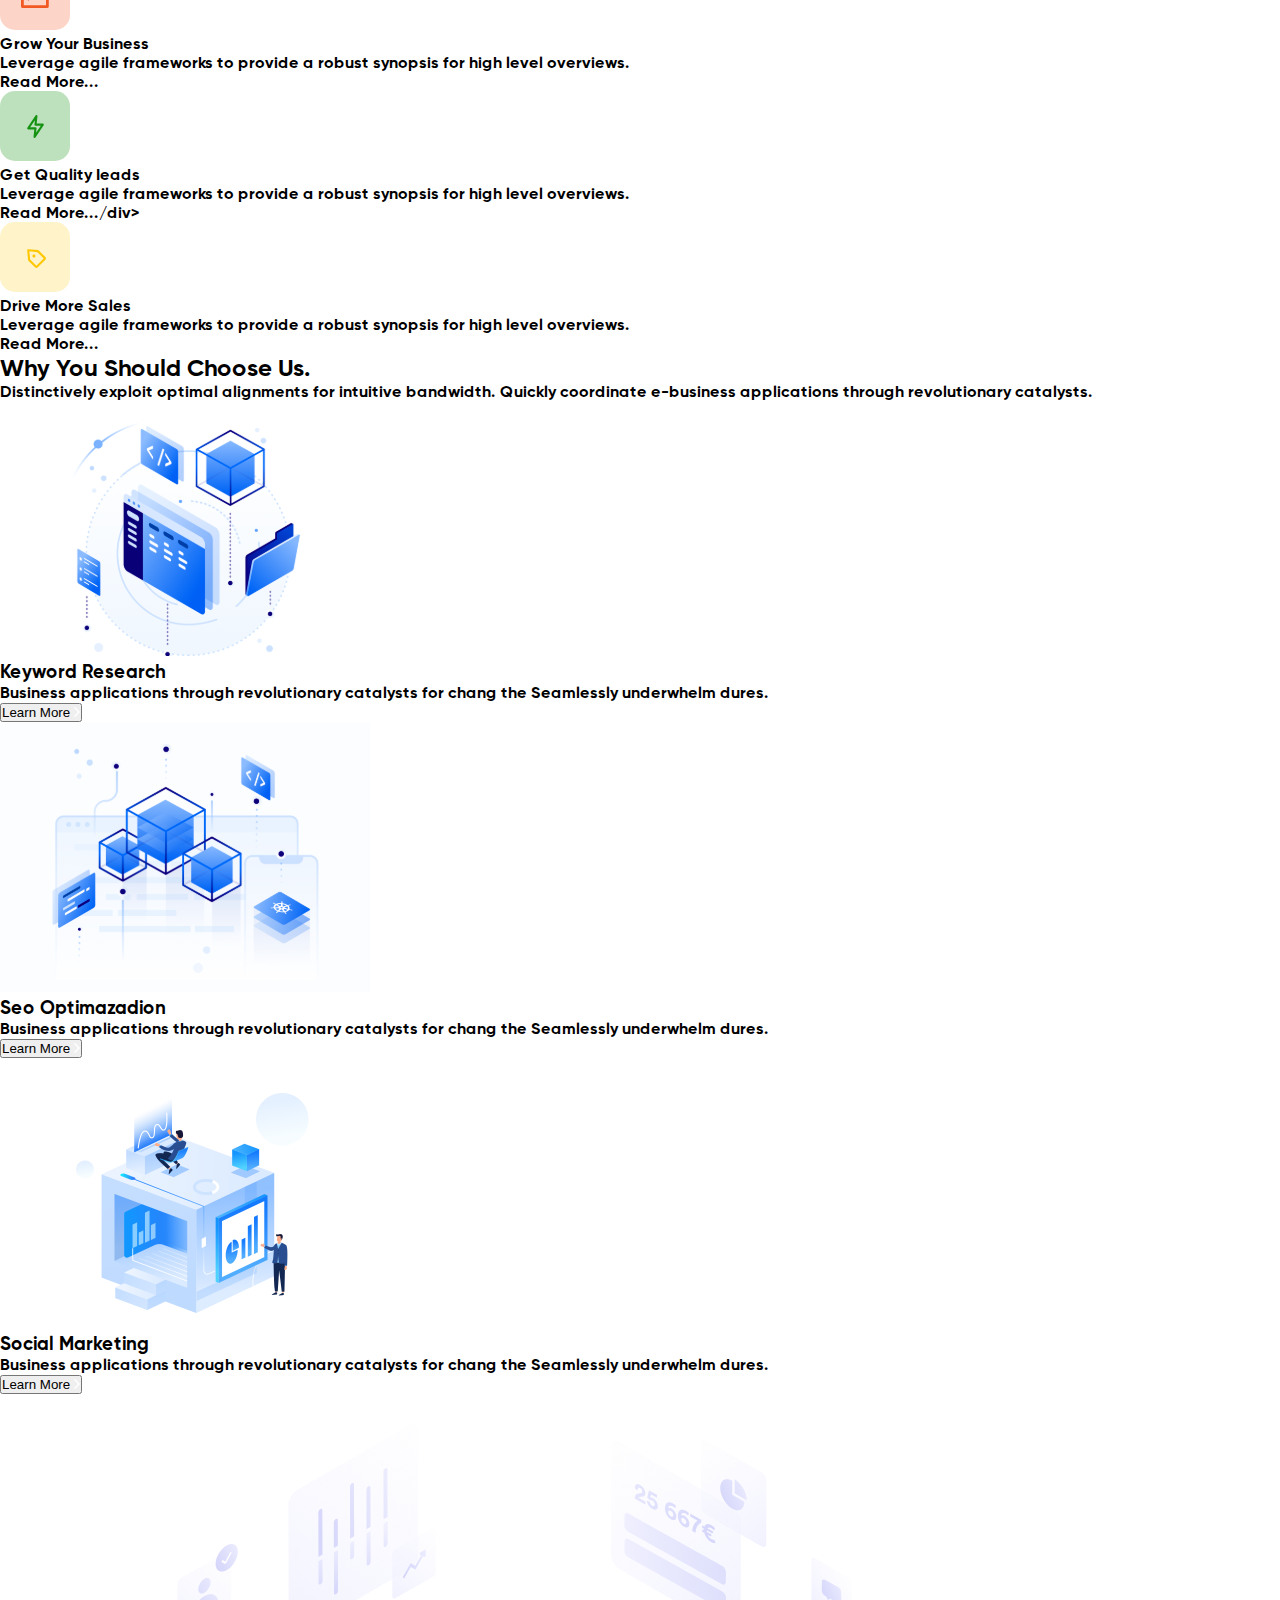
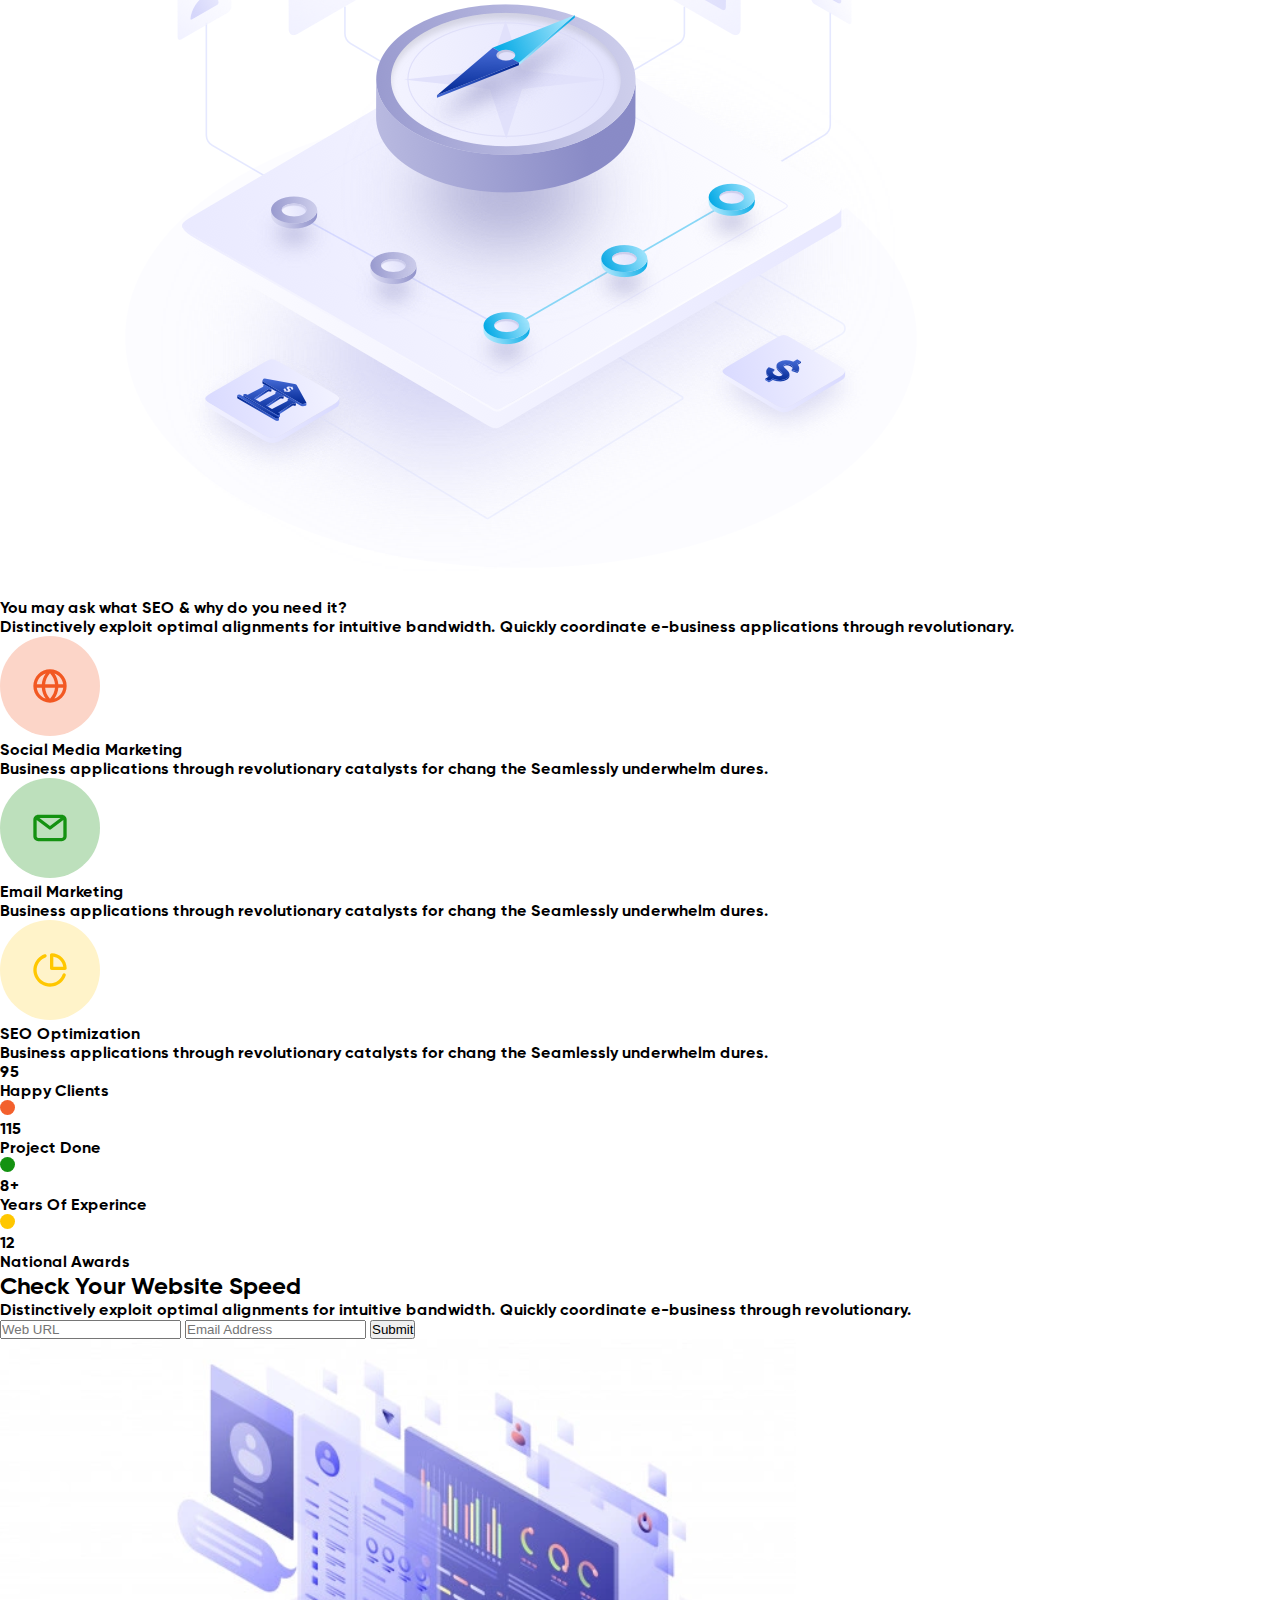
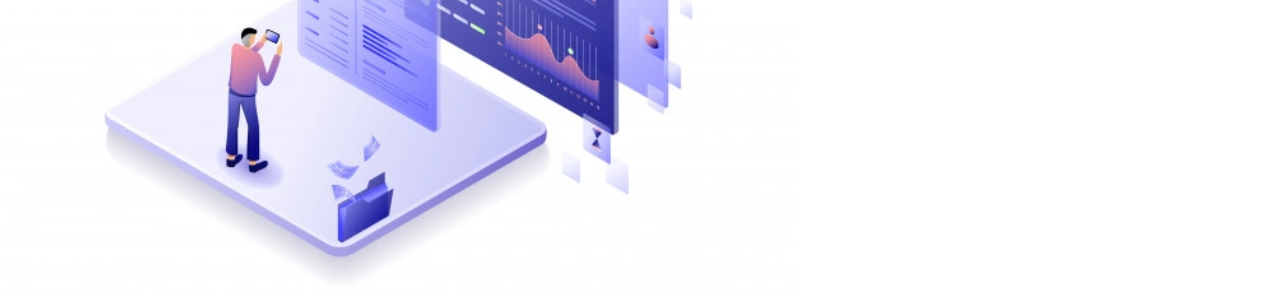
==== commit 0398f546: "task 4" ====
--- a/index.html
+++ b/index.html
@@ -15,31 +15,33 @@
         <header class="header">
 
             <nav>
-                <div class="headerTopLeft">
-                    <img src="img/logoHeader.svg" alt="logo">
-                    <h3>Grow<span>Be</span></h3>
-                </div>
-                <div class="mainMenu">
-                    <ul>
-                        <li><a class="mainMenu__item" href="#">Home</a></li>
-                        <li><a class="mainMenu__item" href="#">About Us</a></li>
-                        <li><a class="mainMenu__item" href="#">Services</a></li>
-                        <li><a class="mainMenu__item" href="#">Features</a></li>
-                        <li><a class="mainMenu__item" href="#">Team</a></li>
-                        <li><a class="mainMenu__item" href="#">Blog</a></li>
-                        <li><a class="mainMenu__item" href="#">Contact</a></li>
-
-                    </ul>
-                    <button>Get Started</button>
+                <div class="headerTop">
+                    <div class="headerTopLeft">
+                        <img src="img/logoHeader.svg" alt="logo"><a href="#">
+                        <h3 class="grow">Grow<span class="be">Be</span></h3></a>
+                    </div>
+                    <div class="mainMenu">
+                        <ul class="mainMenuList">
+                            <li><a class="mainMenu__item" href="#">Home</a></li>
+                            <li><a class="mainMenu__item" href="#">About Us</a></li>
+                          <li><a class="mainMenu__item" href="#">Services</a></li>
+                           <li><a class="mainMenu__item" href="#">Features</a></li>
+                          <li><a class="mainMenu__item" href="#">Team</a></li>
+                           <li><a class="mainMenu__item" href="#">Blog</a></li>
+                           <li><a class="mainMenu__item" href="#">Contact</a></li>
+
+                     </ul>
+                    <button class="buttonGetStarted">Get Started</button>
+                    </div>
                 </div>
             </nav>
             <div class="headerInfo">
                 <div class="headerInfoLeft">
                     <h1 class="headerInfoLeftHeading">SEO & Digital Marketing For Your Website.</h1>
                     <div class="headerInfoLefttext">Provide all kind of seo services and help to improve seo ranking. Globally incubate standards.</div>
-                    <button>Start Now</button>
-                    <button><img src="img/iconVideoHeaderInfo.svg"
-                                alt="icon video">Watch Video</button>
+                    <button class="startNow">Start Now</button>
+                    <button class="watchVideo"><img src="img/iconVideoHeaderInfo.svg"
+                                alt="icon video"><span>Watch Video</span></button>
 
                 </div>
                 <div class="headerInfoRight">
--- a/style.css
+++ b/style.css
@@ -7,28 +7,188 @@
     margin: 0;
 }
 
-.headerheaderInfo {
+@font-face {
+	font-family: 'Gilroy-Bold';
+	src: url('fonts/gilroy-bold.eot'); /* IE 9 Compatibility Mode */
+	src: url('fonts/gilroy-bold.eot?#iefix') format('embedded-opentype'), /* IE < 9 */
+		url('fonts/gilroy-bold.woff2') format('woff2'), /* Super Modern Browsers */
+		url('fonts/gilroy-bold.woff') format('woff'), /* Firefox >= 3.6, any other modern browser */
+		url('fonts/gilroy-bold.ttf') format('truetype'), /* Safari, Android, iOS */
+		url('fonts/gilroy-bold.svg#gilroy-bold') format('svg'); /* Chrome < 4, Legacy iOS */
+}
+
+.container {  
+    /* display: flex;
+    flex-wrap: wrap; */
+
+    width: 100%;
+    font-family: 'Gilroy-Bold';
+}
+
+.headerTop{
+    display: flex;
+    justify-content: space-between;
+    align-items: center;
+    margin-top: 40px;
     padding-bottom: 162px;
+    /* width: 100%; */
+    padding-left: 20%;
+    padding-right: 20%;
+}
+
+.headerTopLeft {
+    display: flex;
+    align-items: center;
+}
+
+.grow{
+    margin-left: 16px;
+    font-size: 24px;
+    line-height: 28px;
+    color: #000000;
+}
+
+.be{
+    font-size: 24px;
+    line-height: 28px;
+    color: #F25822;
 }
 
 .mainMenu {
-    margin-top: 51px;
-    margin-bottom: 94px;
+    /* margin-top: 51px; */
+    /* margin-bottom: 94px; */
+    display: flex;
+    flex-direction: flex-end;
+    align-items: center;
+    /* width: 36%; */
+
 }
 
-.headerTopLeft {
-    margin-top: 40px;
+.mainMenuList{
+    list-style: none;
+    width: 533px;
+    display: flex;
+    justify-content: space-between;
+    /* align-items: center; */
+}
+
+.mainMenuList li{
+    display: inline;
+    font-size: 14px;
+    line-height: 16px;
+    
+}
+
+.mainMenu__item{
+    font-size: 14px;
+    line-height: 16px;
+    
+    color: black;
+    
+}
+
+.buttonGetStarted{
+    margin-left: 32px;
+    height: 40px;
+    width: 120px;
+    background: #F25822;
+    border-radius: 30px;
+    border: #F25822;
+    font-family: 'Gilroy-Bold';
+    font-size: 12px;
+    line-height: 14px;
+    color: #FFFFFF;
+}
+
+.startNow {
+    height: 40px;
+    width: 120px;
+    background: #F25822;
+    border-radius: 30px;
+    border: #F25822;
+    font-family: 'Gilroy-Bold';
+    font-size: 15px;
+    line-height: 18px;
+    color: #FFFFFF;
+}
+
+.watchVideo {
+    border: none;
+    color: #FFFFFF;
+    margin-left: 27px;
+    /* align-self: center; */
+    /* align-content: center; */
+    font-family: 'Gilroy-Bold';
+    font-size: 15px;
+    line-height: 18px;
+    color: #AAAAAA;
+    background-color: #FFFFFF;
+    /* padding: auto; */
+    /* vertical-align: middle; */
+}
+.watchVideo > * {
+    vertical-align: middle;
+}
+
+.watchVideo > span {
+    margin-left: 15px;
+}
+
+.headerInfo{
+    display: flex;
+    /* align-items: center; */
+    justify-content: center;
+    /* width: 58%; */
 }
 
 .headerInfoLeftHeading {
+    display: block;
     margin-bottom: 17px;
+    width: 522px;
+    height: 222px;
+    font-family: 'Gilroy-Bold';
+
+    font-size: 60px;
+    line-height: 70px;
+    color: #000000;
+    background-image: url("img/Ellipse\ 2.svg");
+    background-repeat: no-repeat;
+    background-position: 0% 45%;
+
 }
 
 .headerInfoLefttext {
+    display: block;
     margin-bottom: 37px;
+    font-size: 20px;
+    line-height: 23px;
+    color: #888888;
+    width: 466px;
+}
+
+.headerInfoLeft{
+    width: 28%;
+    height: auto;
+}
+
+.headerInfoRight{
+    width: 28%;
+    height: auto;
+    /* display: block; */
+}
+
+.headerInfoRight > img{
+    width: 100%;
 }
 
 .headerLogoBar {
     padding-top: 97px;
     padding-bottom: 96px;
+    display: flex;
+    justify-content: center;
+    align-items: center;
+}
+
+.headerLogoBar > img{
+    margin-left: 48px;
 }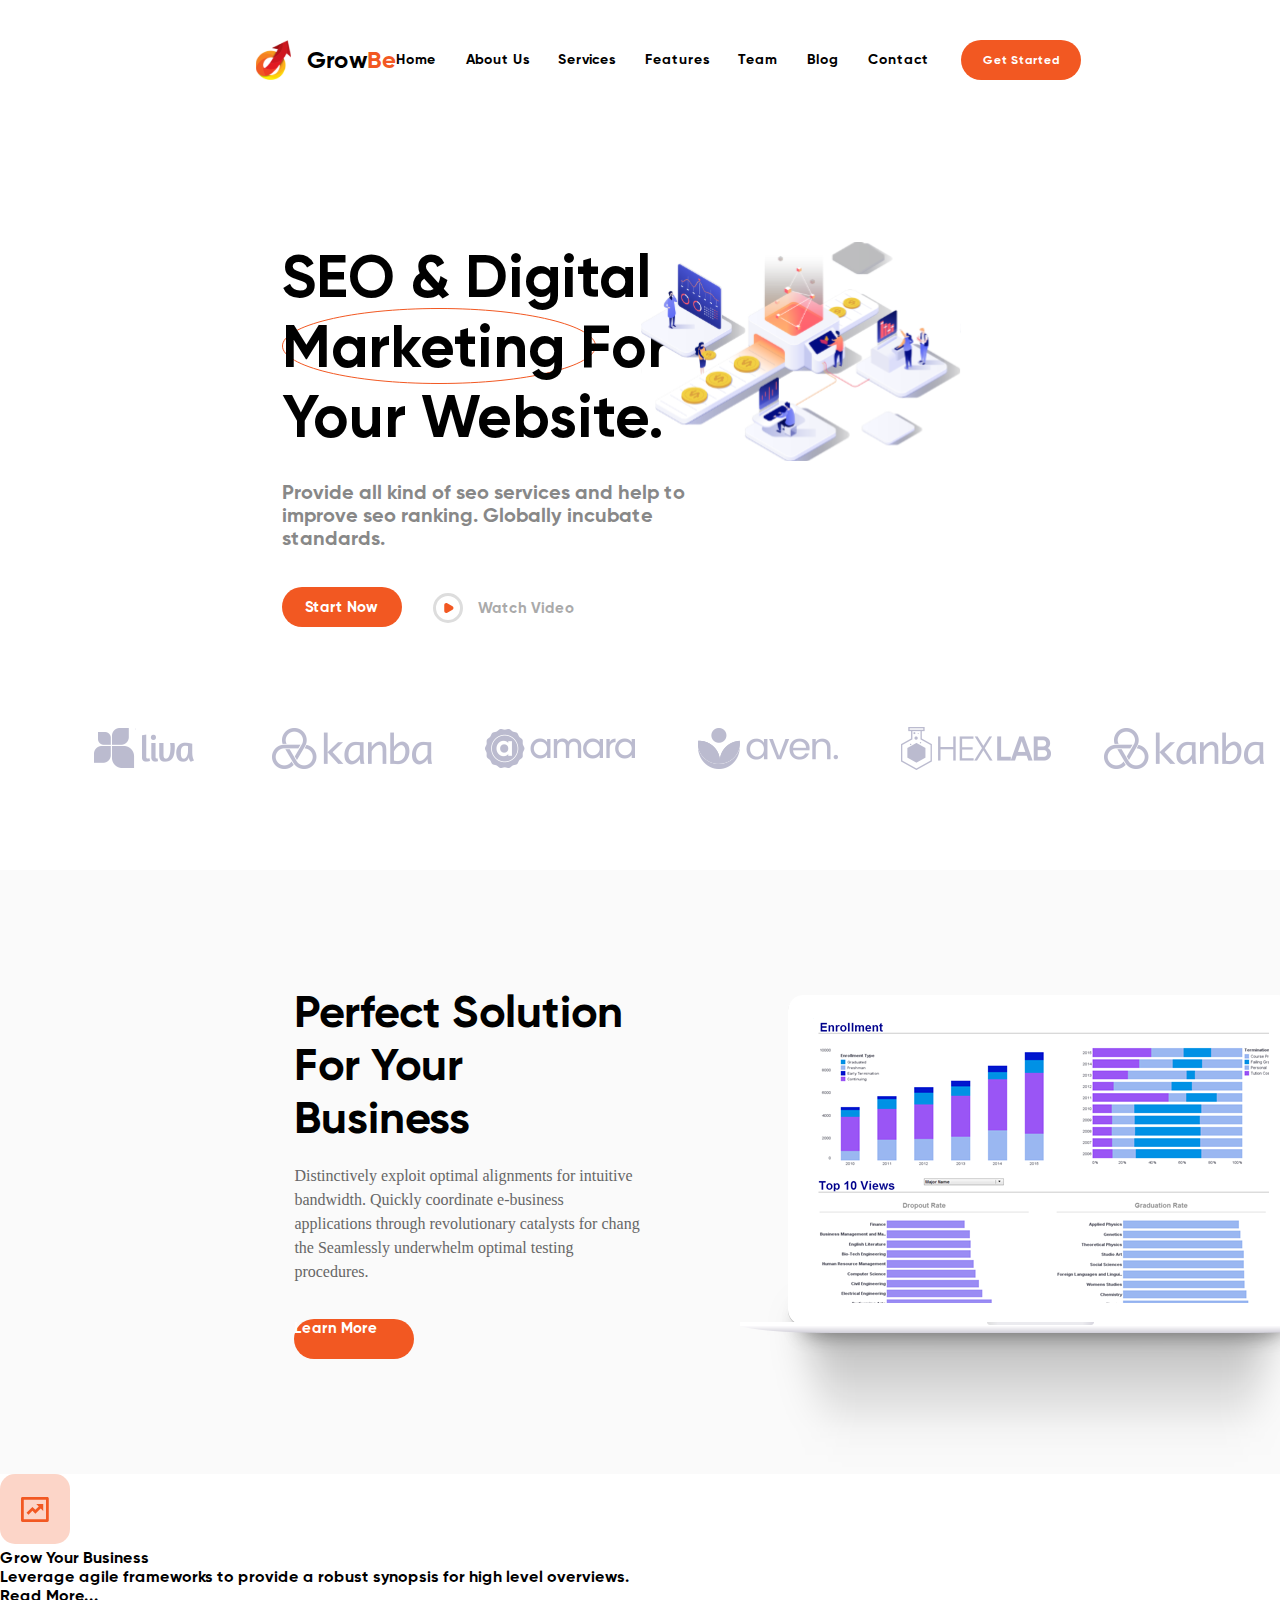
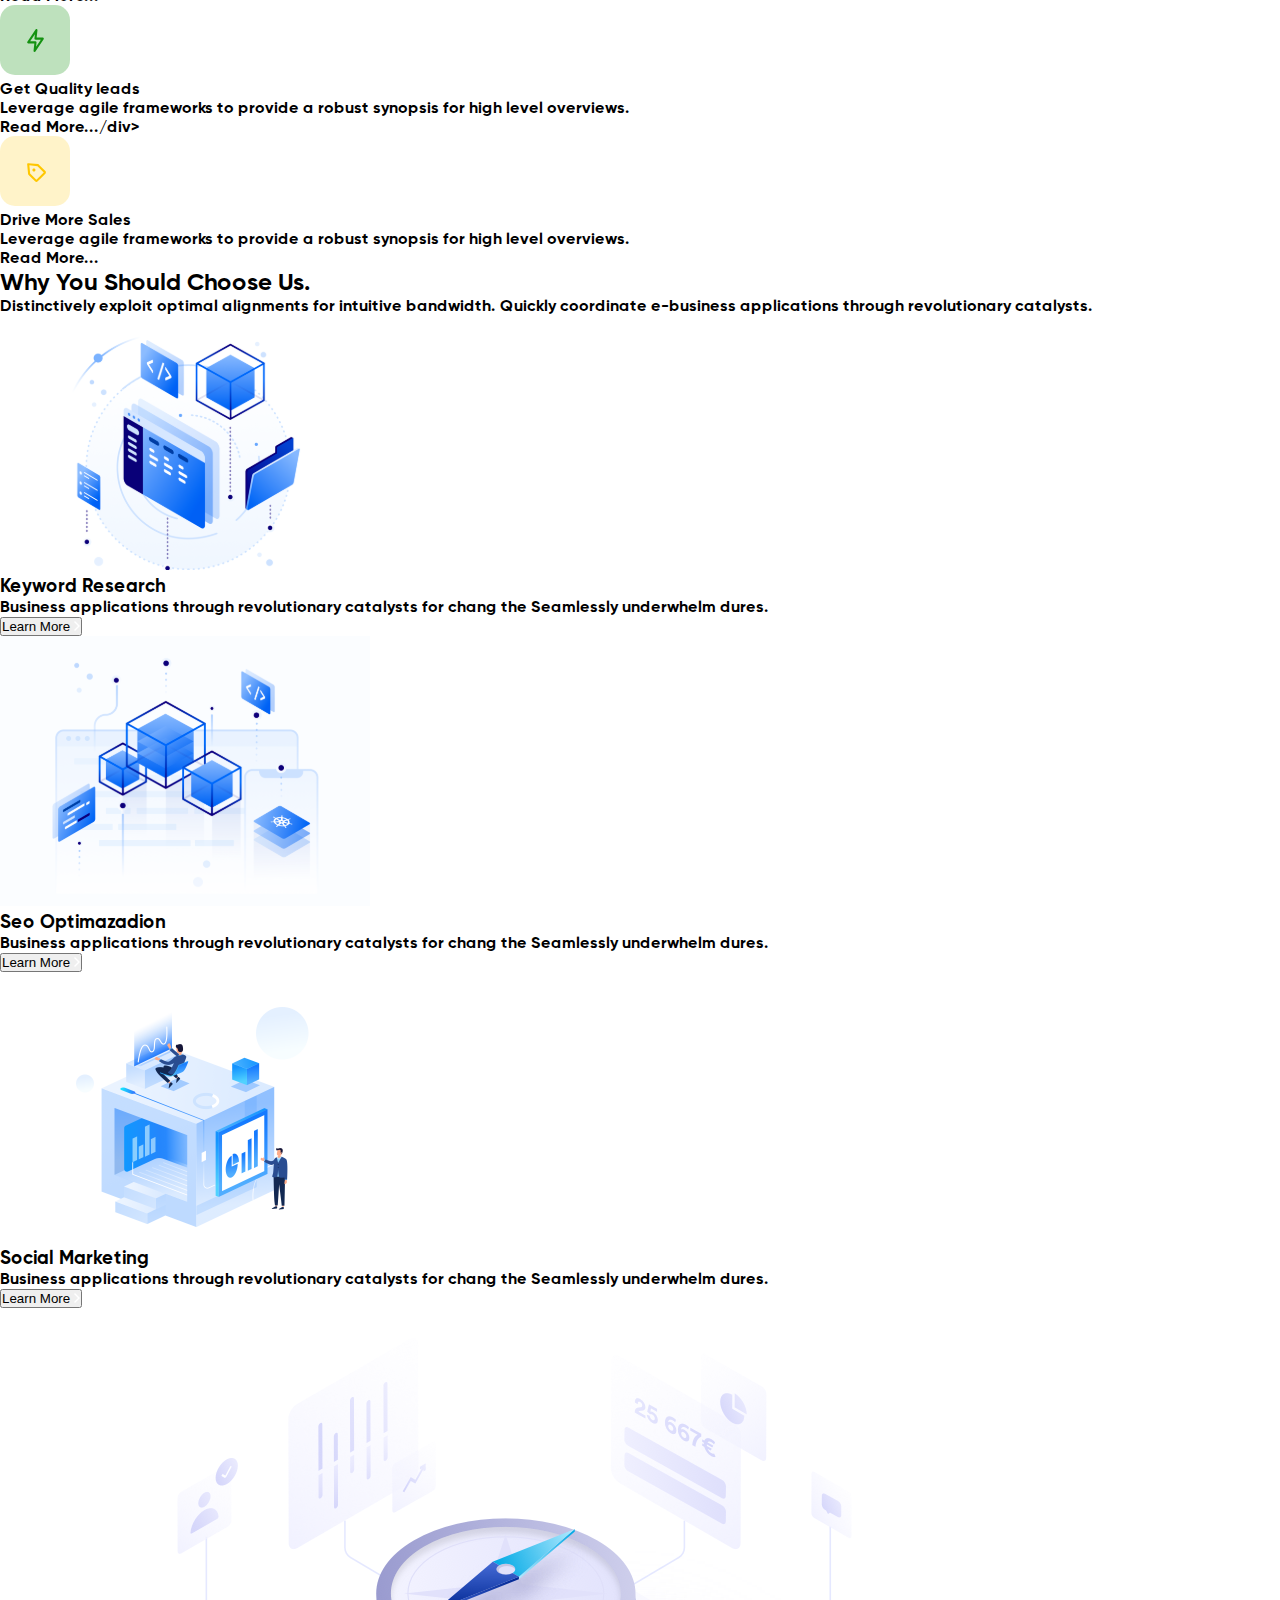
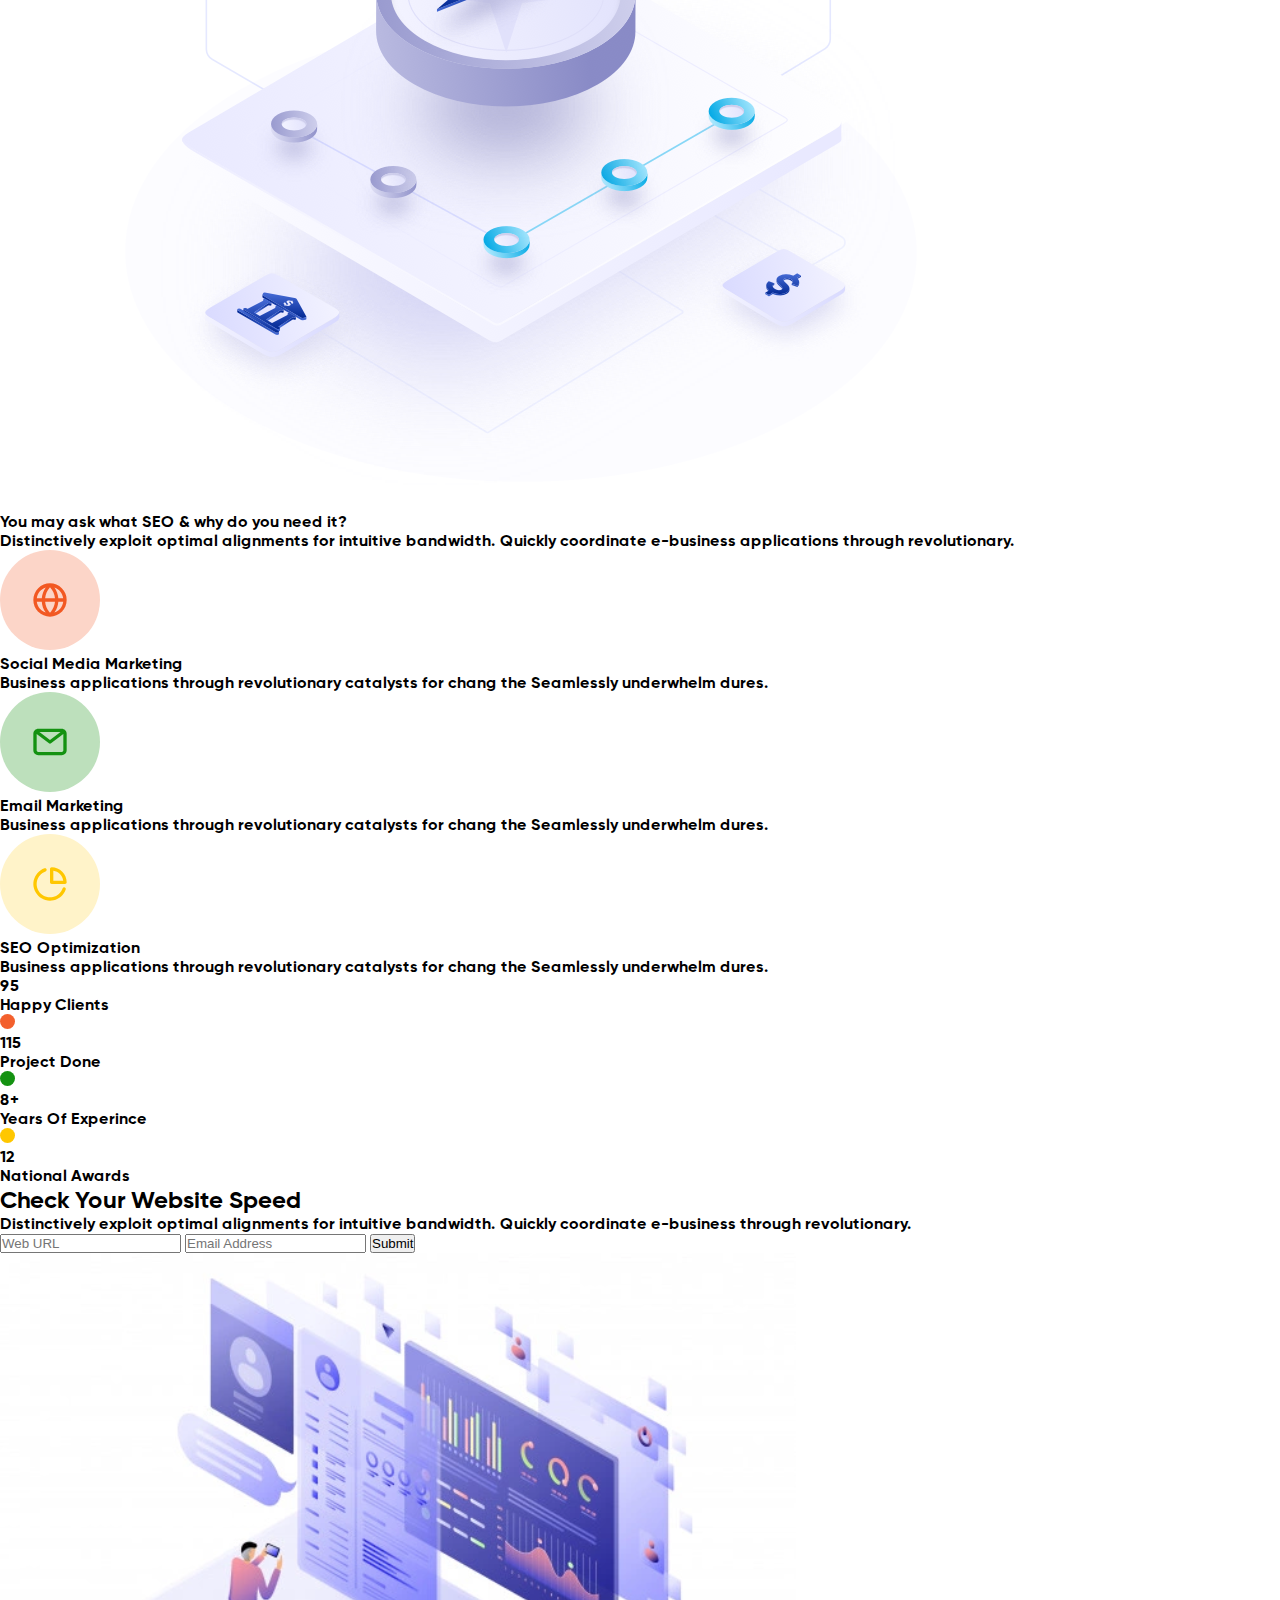
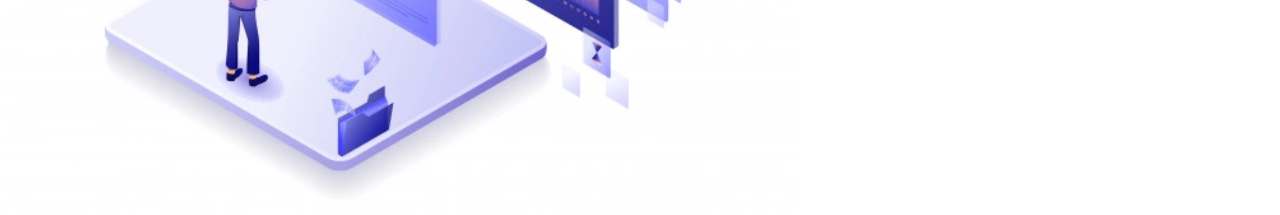
==== commit 264a1df6: "task 4 changes" ====
--- a/index.html
+++ b/index.html
@@ -65,9 +65,9 @@
                     </h2>
                     <div class="solutionText">Distinctively exploit optimal alignments for intuitive bandwidth. Quickly coordinate e-business applications through revolutionary catalysts for chang the Seamlessly underwhelm optimal testing procedures.
                     </div>
-                    <div class="solutionButton">Learn More</div>
-                </div>
-                <div class="perfectSolutionRigh">
+                    <div class="startNow">Learn More</div>
+                </div>
+                <div class="perfectSolutionRight">
                     <img src="img/macbook.svg" alt>
                 </div>
             </div>
--- a/style.css
+++ b/style.css
@@ -191,4 +191,43 @@
 
 .headerLogoBar > img{
     margin-left: 48px;
+}
+
+.perfectSolution{
+    background: #FAFAFA;
+    display: flex;
+    justify-content: center;
+    align-items: center;
+    padding: auto;
+}
+
+.perfectSolutionLeft{
+    width: 27%;
+    height: auto;
+}
+
+.perfectSolutionRight{
+    width: 27%;
+    height: auto;
+}
+.perfectSolutionRight > img{
+    /* width: 100%; */
+}
+
+.solutionHeader{
+    display: block;
+    font-family: 'Gilroy-Bold';
+    font-size: 45px;
+    line-height: 53px;
+    color: #000000;
+    margin-bottom: 20px;
+}
+
+.solutionText{
+    display: block;
+    font-family: 'Gilroy-Regular';
+    font-size: 16px;
+    line-height: 150%;
+    color: #666666;
+    margin-bottom: 35px;
 }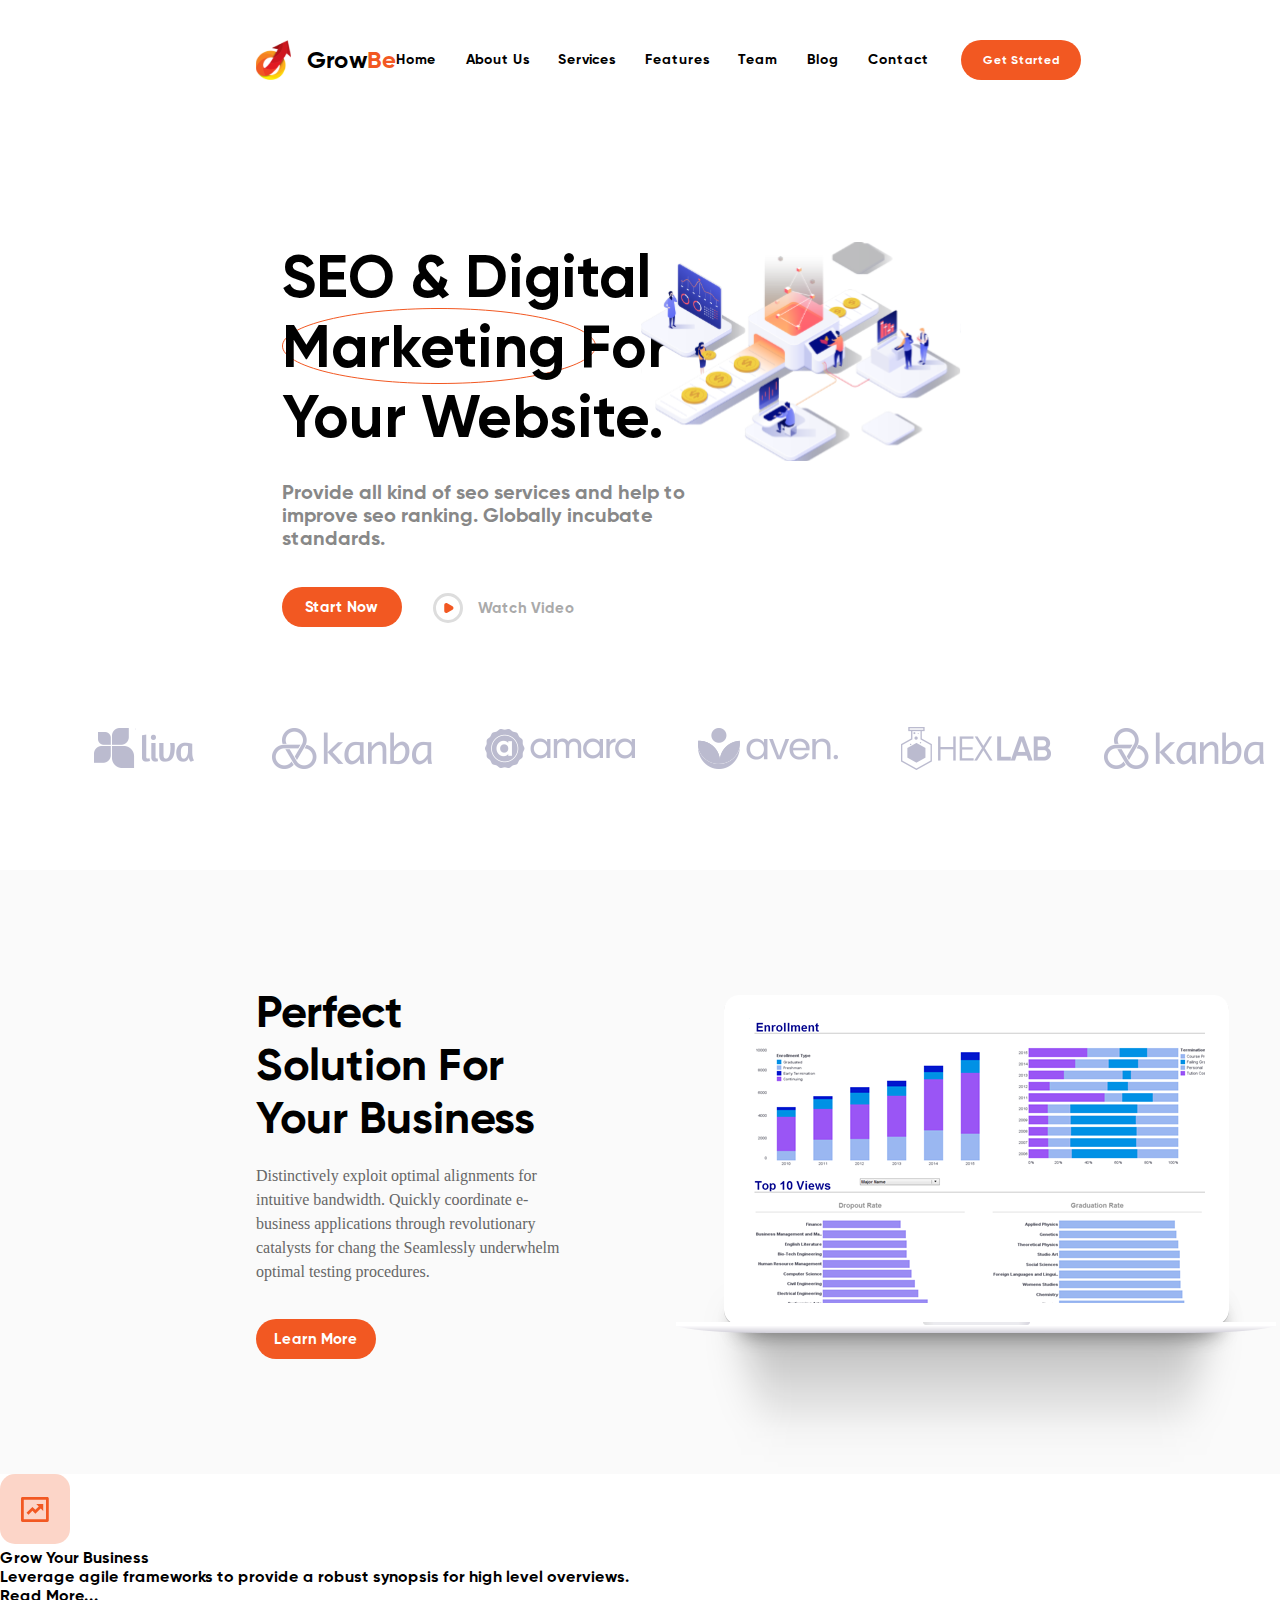
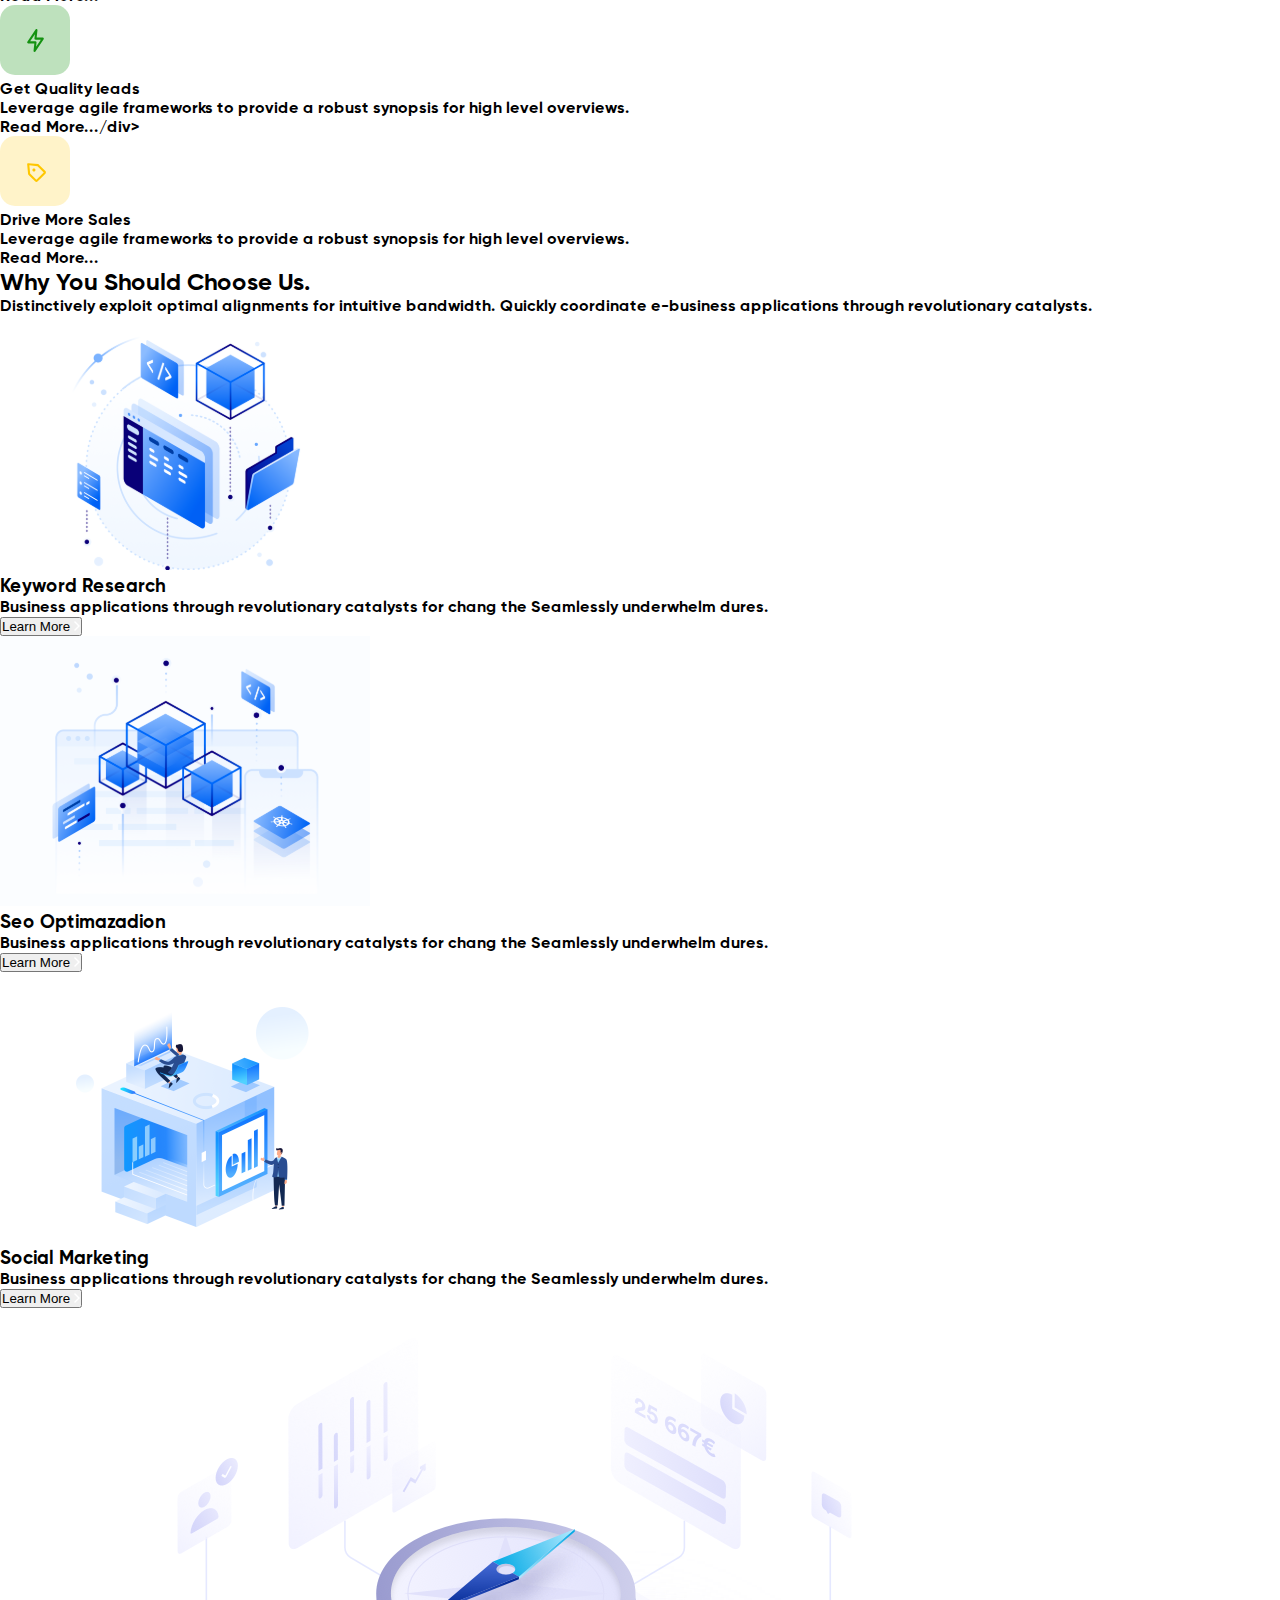
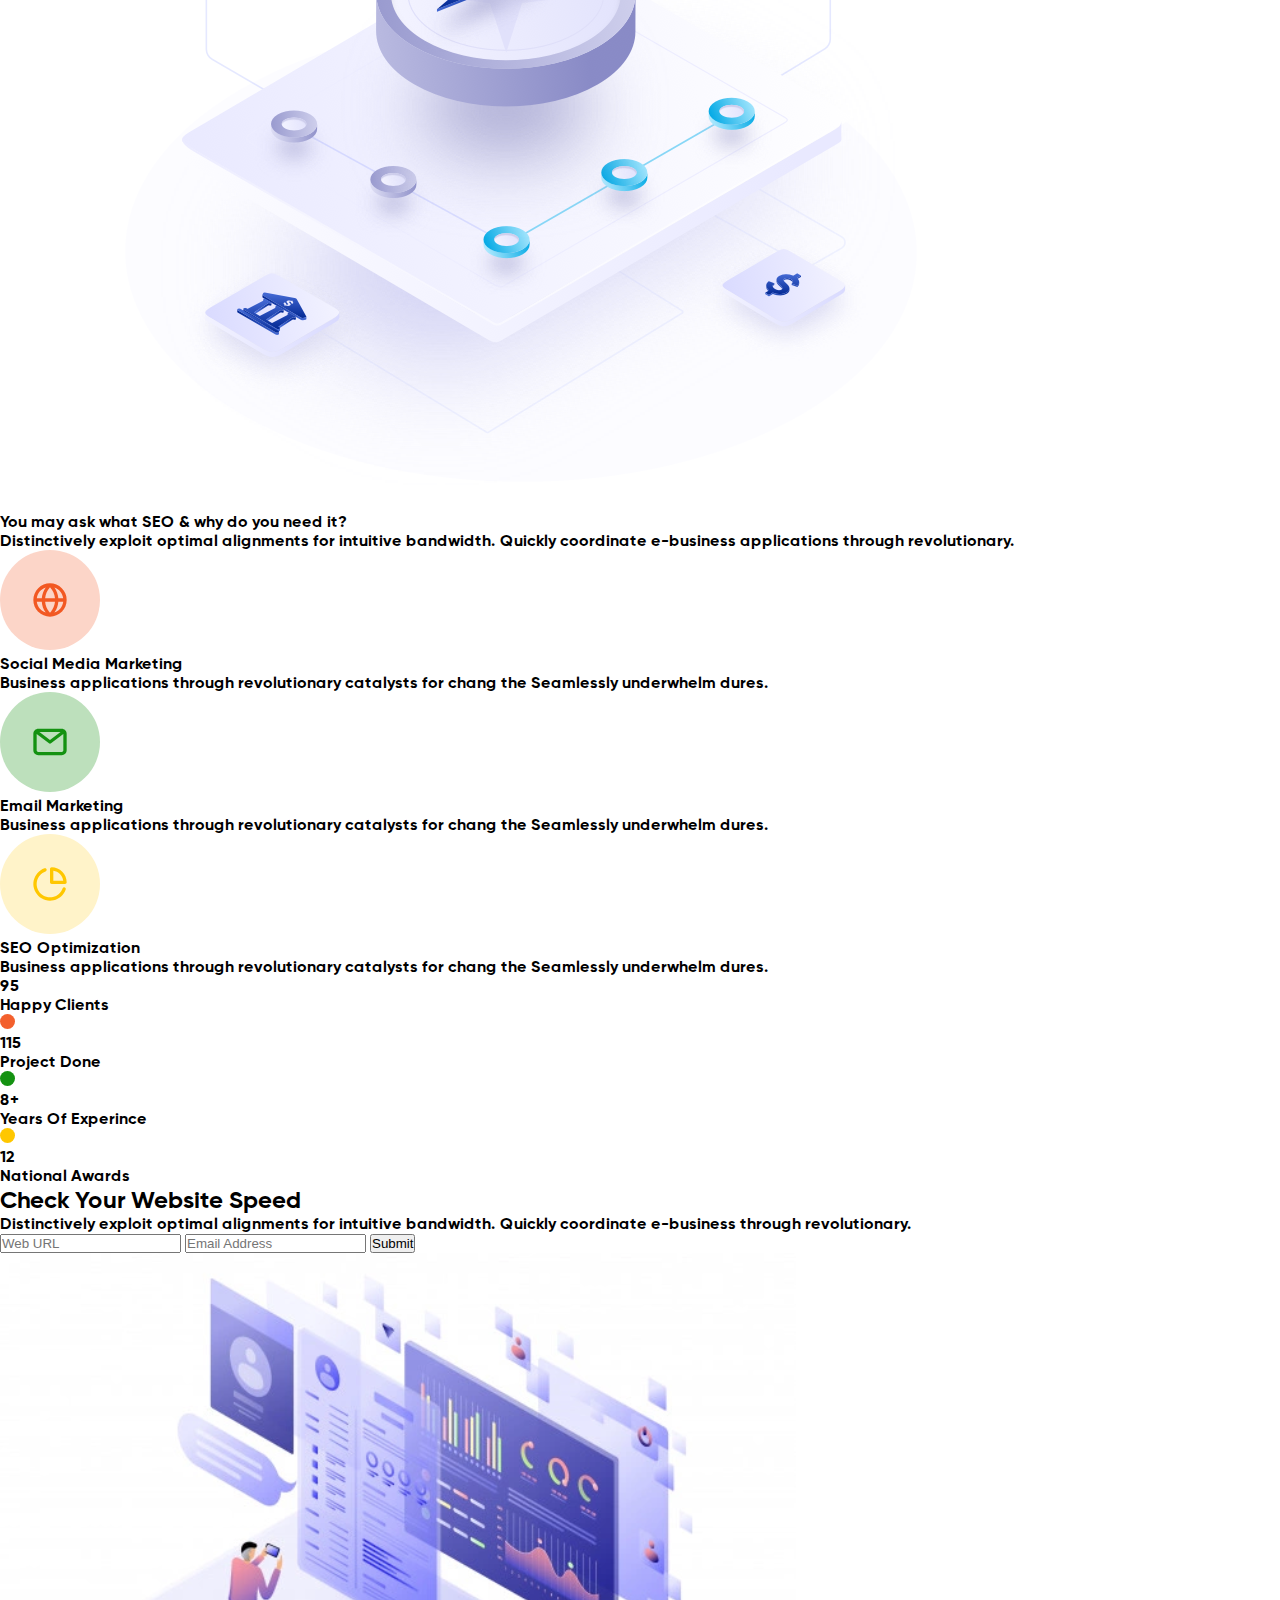
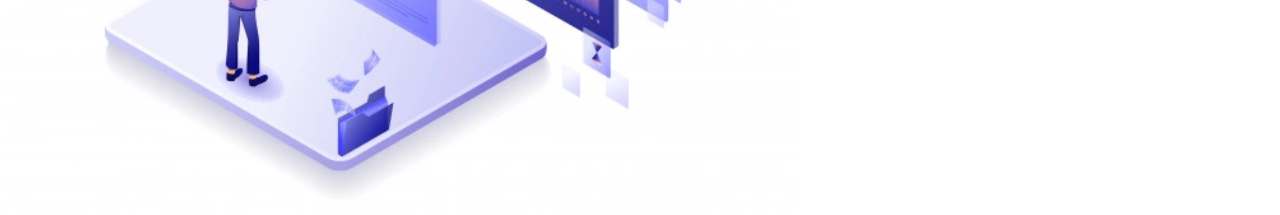
==== commit 591d6cbc: "changes task 4" ====
--- a/index.html
+++ b/index.html
@@ -65,7 +65,7 @@
                     </h2>
                     <div class="solutionText">Distinctively exploit optimal alignments for intuitive bandwidth. Quickly coordinate e-business applications through revolutionary catalysts for chang the Seamlessly underwhelm optimal testing procedures.
                     </div>
-                    <div class="startNow">Learn More</div>
+                    <button class="startNow">Learn More</button>
                 </div>
                 <div class="perfectSolutionRight">
                     <img src="img/macbook.svg" alt>
--- a/style.css
+++ b/style.css
@@ -202,12 +202,12 @@
 }
 
 .perfectSolutionLeft{
-    width: 27%;
+    width: 25%;
     height: auto;
 }
 
 .perfectSolutionRight{
-    width: 27%;
+    width: 35%;
     height: auto;
 }
 .perfectSolutionRight > img{
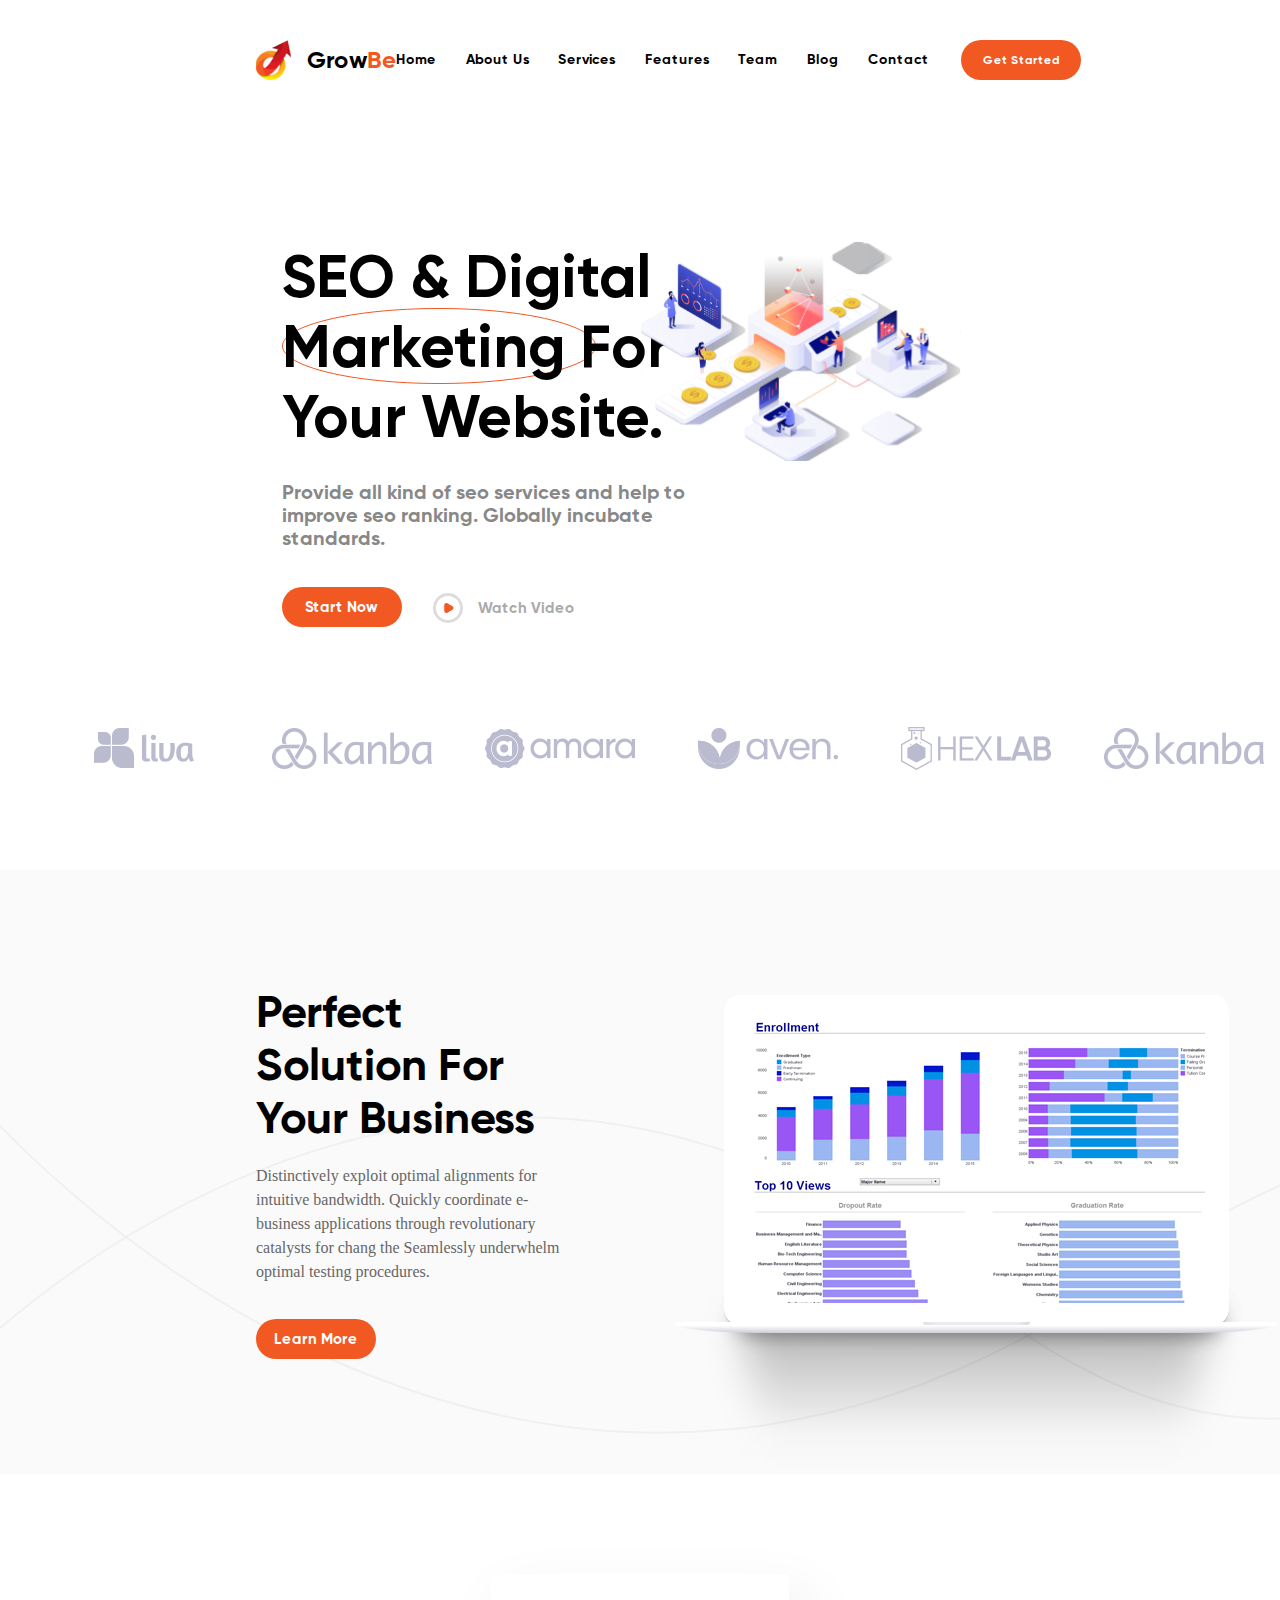
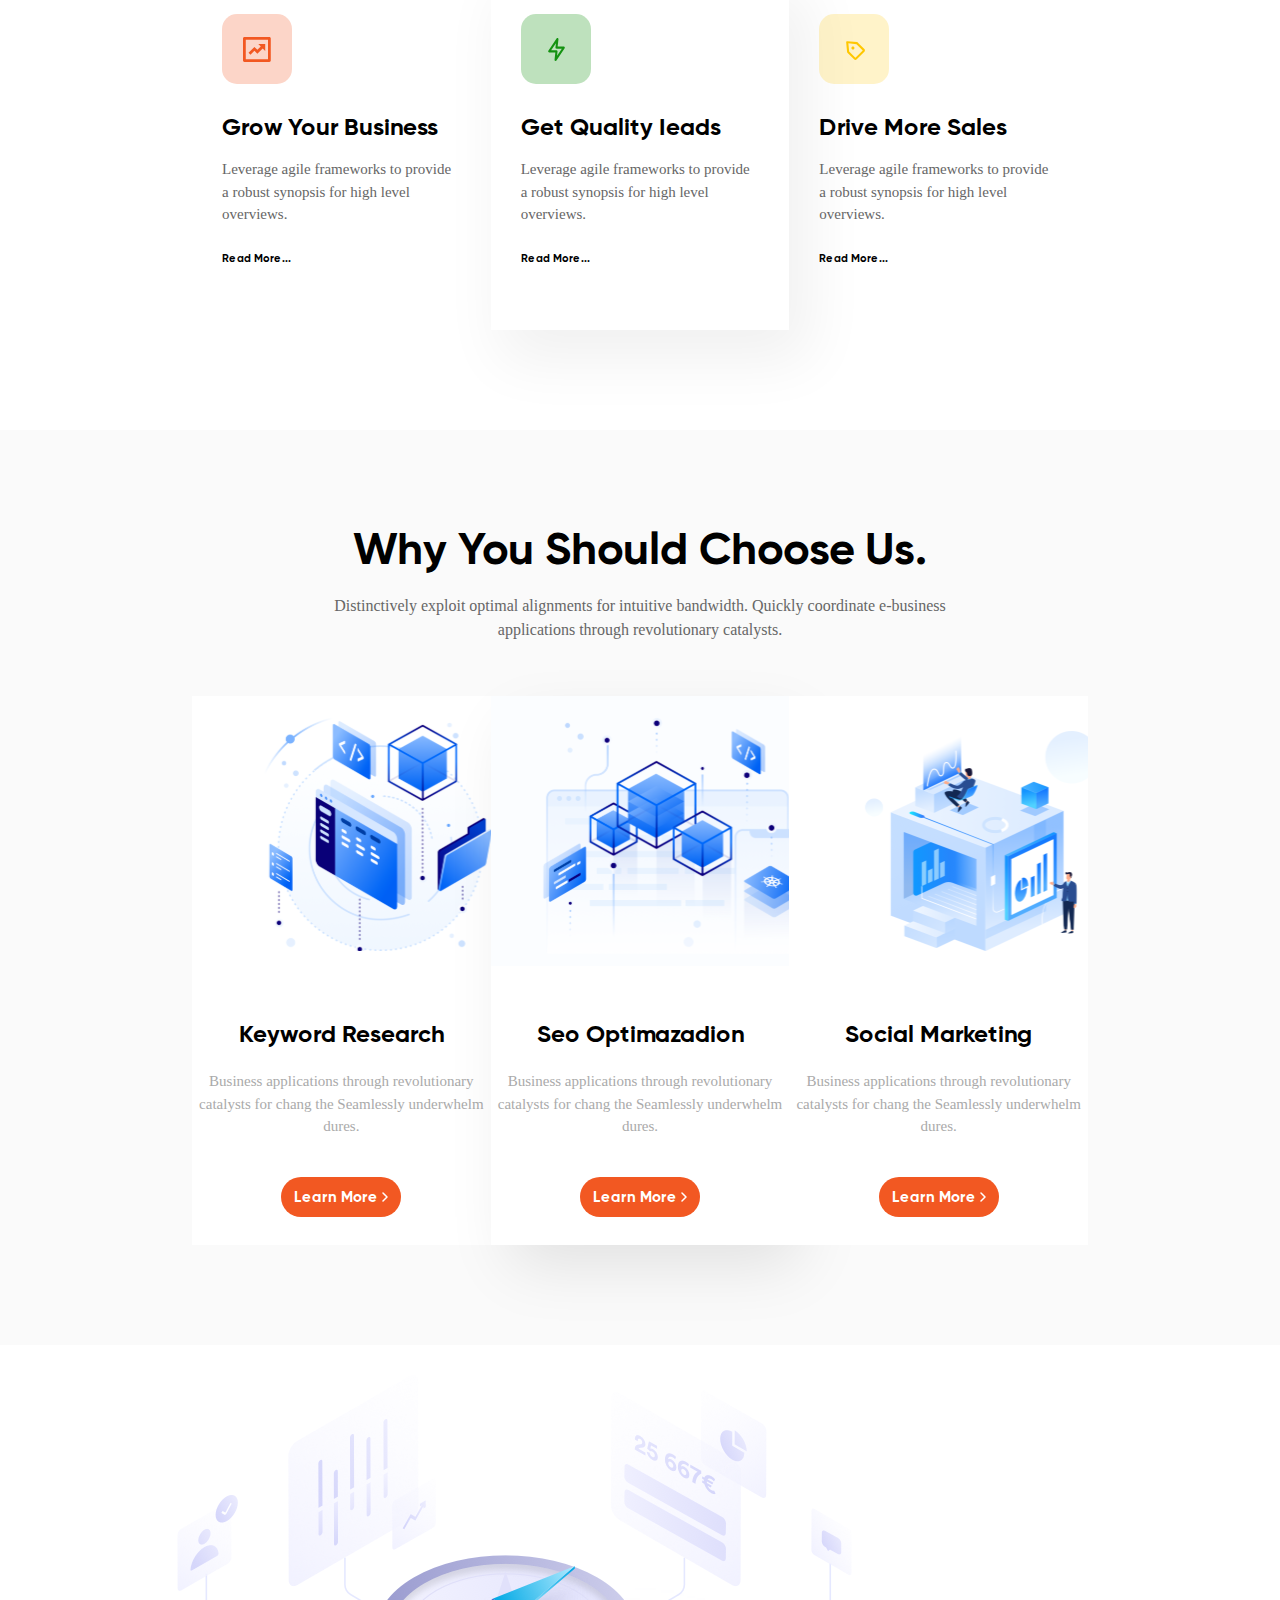
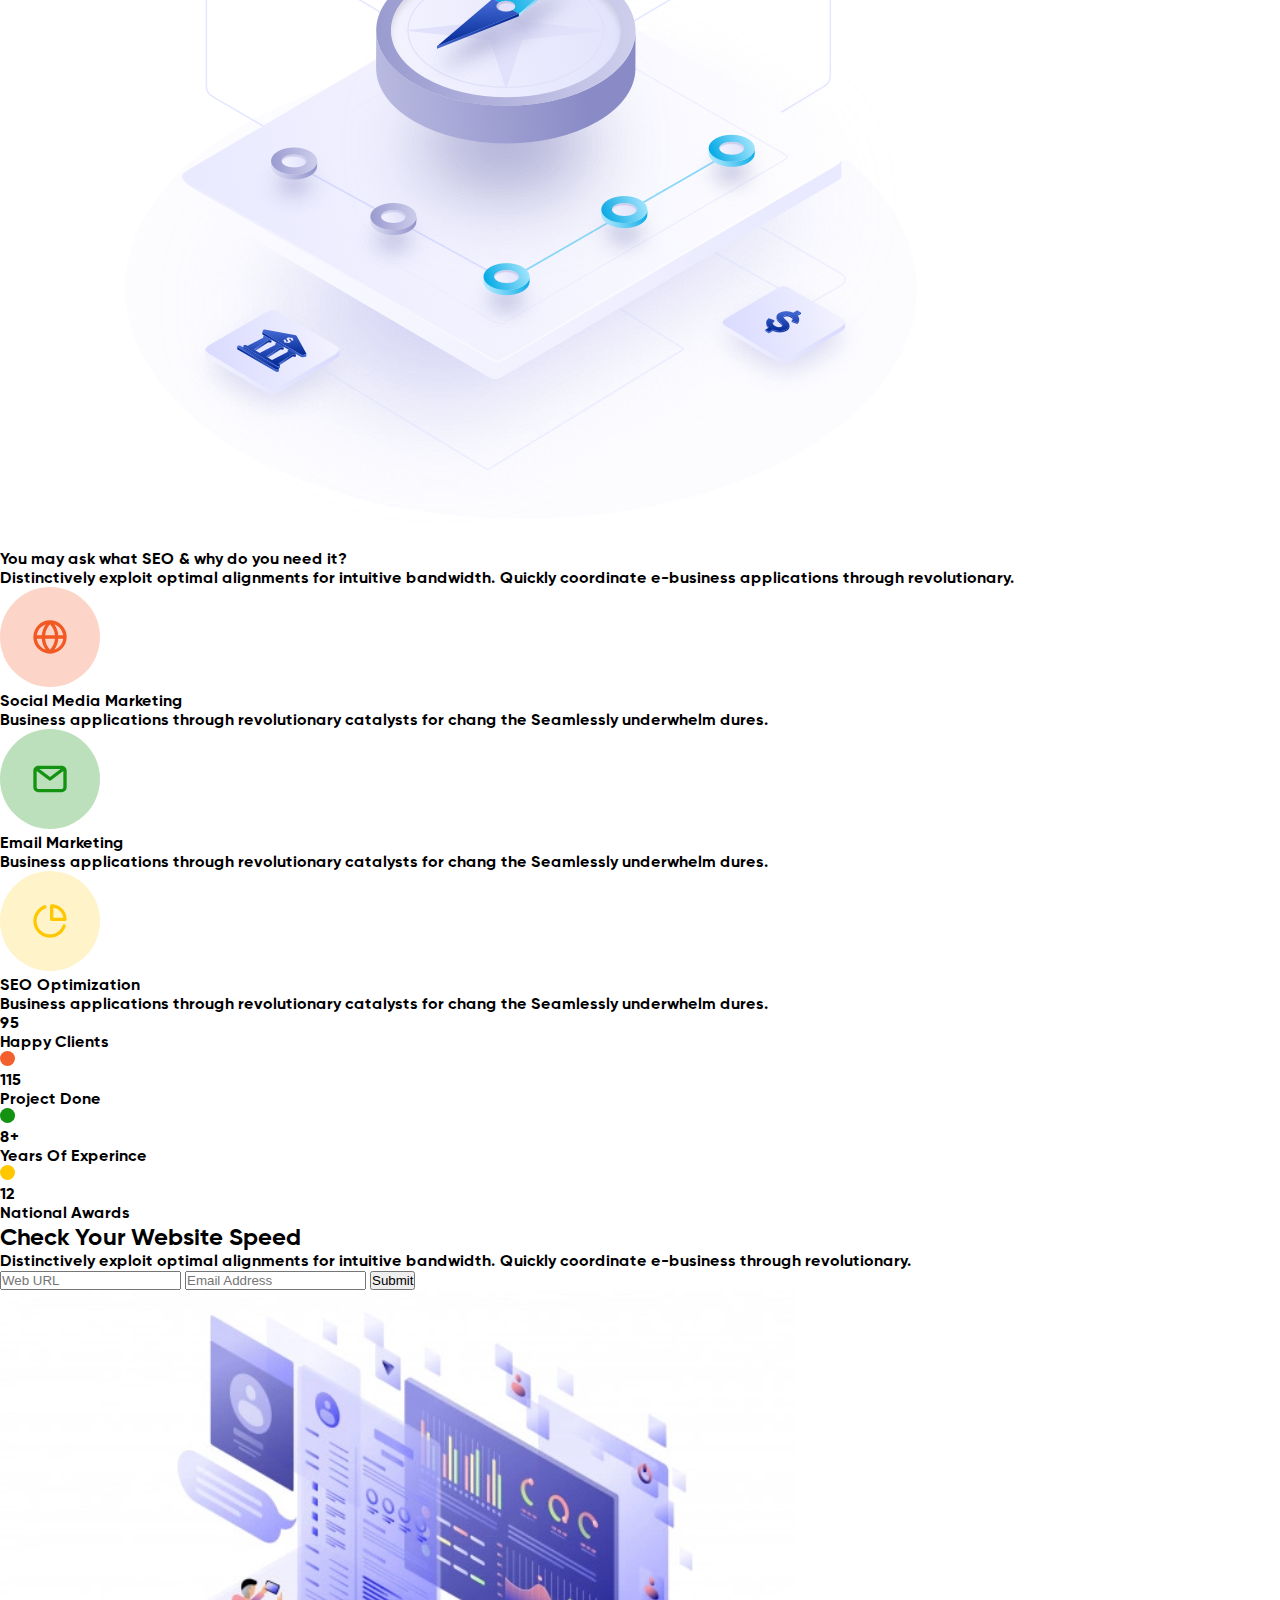
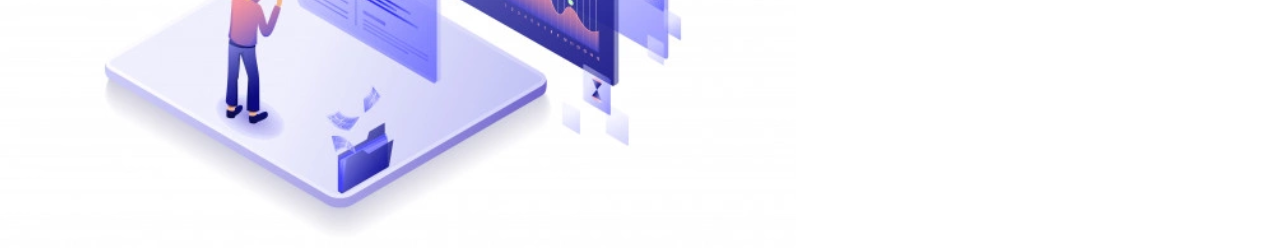
==== commit e5574bd7: "task 5" ====
--- a/index.html
+++ b/index.html
@@ -18,30 +18,32 @@
                 <div class="headerTop">
                     <div class="headerTopLeft">
                         <img src="img/logoHeader.svg" alt="logo"><a href="#">
-                        <h3 class="grow">Grow<span class="be">Be</span></h3></a>
+                            <h3 class="grow">Grow<span class="be">Be</span></h3>
+                        </a>
                     </div>
                     <div class="mainMenu">
                         <ul class="mainMenuList">
                             <li><a class="mainMenu__item" href="#">Home</a></li>
                             <li><a class="mainMenu__item" href="#">About Us</a></li>
-                          <li><a class="mainMenu__item" href="#">Services</a></li>
-                           <li><a class="mainMenu__item" href="#">Features</a></li>
-                          <li><a class="mainMenu__item" href="#">Team</a></li>
-                           <li><a class="mainMenu__item" href="#">Blog</a></li>
-                           <li><a class="mainMenu__item" href="#">Contact</a></li>
-
-                     </ul>
-                    <button class="buttonGetStarted">Get Started</button>
+                            <li><a class="mainMenu__item" href="#">Services</a></li>
+                            <li><a class="mainMenu__item" href="#">Features</a></li>
+                            <li><a class="mainMenu__item" href="#">Team</a></li>
+                            <li><a class="mainMenu__item" href="#">Blog</a></li>
+                            <li><a class="mainMenu__item" href="#">Contact</a></li>
+
+                        </ul>
+                        <button class="buttonGetStarted">Get Started</button>
                     </div>
                 </div>
             </nav>
             <div class="headerInfo">
                 <div class="headerInfoLeft">
                     <h1 class="headerInfoLeftHeading">SEO & Digital Marketing For Your Website.</h1>
-                    <div class="headerInfoLefttext">Provide all kind of seo services and help to improve seo ranking. Globally incubate standards.</div>
+                    <div class="headerInfoLefttext">Provide all kind of seo services and help to improve seo ranking.
+                        Globally incubate standards.</div>
                     <button class="startNow">Start Now</button>
-                    <button class="watchVideo"><img src="img/iconVideoHeaderInfo.svg"
-                                alt="icon video"><span>Watch Video</span></button>
+                    <button class="watchVideo"><img src="img/iconVideoHeaderInfo.svg" alt="icon video"><span>Watch
+                            Video</span></button>
 
                 </div>
                 <div class="headerInfoRight">
@@ -63,7 +65,9 @@
                 <div class="perfectSolutionLeft">
                     <h2 class="solutionHeader">Perfect Solution For Your Business
                     </h2>
-                    <div class="solutionText">Distinctively exploit optimal alignments for intuitive bandwidth. Quickly coordinate e-business applications through revolutionary catalysts for chang the Seamlessly underwhelm optimal testing procedures.
+                    <div class="solutionText">Distinctively exploit optimal alignments for intuitive bandwidth. Quickly
+                        coordinate e-business applications through revolutionary catalysts for chang the Seamlessly
+                        underwhelm optimal testing procedures.
                     </div>
                     <button class="startNow">Learn More</button>
                 </div>
@@ -75,154 +79,166 @@
                 <div class="learnMoreCard">
                     <img src="img/1learnMoreCardIicon.svg" alt="icon">
                     <div class="learnMoreCardheading">Grow Your Business</div>
-                    <div class="learnMoreCardtext">Leverage agile frameworks to provide a robust synopsis for high level overviews.
+                    <div class="learnMoreCardtext">Leverage agile frameworks to provide a robust synopsis for high level
+                        overviews.
                     </div>
                     <div class="learnMoreCardItem">Read More...</div>
                 </div>
                 <div class="learnMoreCard">
                     <img src="img/2learnMoreCardIicon.svg" alt="icon">
                     <div class="learnMoreCardheading">Get Quality Ieads</div>
-                    <div class="learnMoreCardtext">Leverage agile frameworks to provide a robust synopsis for high level overviews.
-                    </div>
-                    <div class="learnMoreCardItem">Read More.../div>
-                    </div>
-                    <div class="learnMoreCard">
-                        <img src="img/3learnMoreCardIicon.svg" alt="icon">
-                        <div class="learnMoreCardheading">Drive More Sales</div>
-                        <div class="learnMoreCardtext">Leverage agile frameworks to provide a robust synopsis for high level overviews.
-                        </div>
-                        <div class="learnMoreCardItem">Read More...</div>
-                    </div>
-
-                </div>
-                <div class="chooseUs">
-                    <h2 class="chooseUsHeading">Why You Should Choose Us.</h2>
-                    <div class="chooseUsText">Distinctively exploit optimal alignments for intuitive bandwidth. Quickly coordinate e-business applications through revolutionary catalysts.</div>
-                    <div class="chooseUsCards">
-                        <div class="chooseUsCard">
-                            <img src="img/chooseUsCard1.svg" alt="card image">
-                            <h3 class="chooseUsCardHeading">Keyword Research</h3>
-                            <div class="chooseUsCardText">Business applications through revolutionary catalysts for chang the Seamlessly underwhelm dures.</div>
-                            <button class="chooseUsCardButton">Learn More
-                                    <img src="img/chooseUsCardArrow.svg" alt></button>
-                        </div>
-                        <div class="chooseUsCard">
-                            <img src="img/chooseUsCard2.svg" alt="card image">
-                            <h3 class="chooseUsCardHeading">Seo Optimazadion</h3>
-                            <div class="chooseUsCardText">Business applications through revolutionary catalysts for chang the Seamlessly underwhelm dures.</div>
-                            <button class="chooseUsCardButton">Learn More
-                                    <img src="img/chooseUsCardArrow.svg" alt></button>
-                        </div>
-                        <div class="chooseUsCard">
-                            <img src="img/chooseUsCard3.svg" alt="card image">
-                            <h3 class="chooseUsCardHeading">Social Marketing</h3>
-                            <div class="chooseUsCardText">Business applications through revolutionary catalysts for chang the Seamlessly underwhelm dures.</div>
-                            <button class="chooseUsCardButton">Learn More
-                                    <img src="img/chooseUsCardArrow.svg" alt></button>
-                        </div>
-                    </div>
-                </div>
-                <div class="whatSeoIs">
-                    <div class="whatSeoIsLeft">
-                        <img src="img/whatSeoIsImage.svg" alt="compass">
-                    </div>
-                    <div class="whatSeoIsRight">
-                        <div class="whatIsSeoHeader">You may ask what SEO & why do you need it?</div>
-                        <div class="whatIsSeoText">Distinctively exploit optimal alignments for intuitive bandwidth. Quickly coordinate e-business applications through revolutionary.</div>
-                        <div class="whatIsSeoCards">
-                            <div class="whatIsSeoCards__item">
-                                <img src="img/whatIsSeoCardImage1.svg" alt="image">
-                                <div class="whatIsSeoCardBox">
-                                    <div class="whatIsSeoCardHeader">Social Media Marketing</div>
-                                    <div class="whatIsSeoCardText">Business applications through revolutionary catalysts for chang the Seamlessly underwhelm dures.</div>
+                    <div class="learnMoreCardtext">Leverage agile frameworks to provide a robust synopsis for high level
+                        overviews.
+                    </div>
+                    <div class="learnMoreCardItem">Read More...</div>
+                </div>
+                <div class="learnMoreCard">
+                    <img src="img/3learnMoreCardIicon.svg" alt="icon">
+                    <div class="learnMoreCardheading">Drive More Sales</div>
+                    <div class="learnMoreCardtext">Leverage agile frameworks to provide a robust synopsis for high
+                        level overviews.
+                    </div>
+                    <div class="learnMoreCardItem">Read More...</div>
+                </div>
+            </div>
+
+            <div class="chooseUs">
+                <h2 class="chooseUsHeading">Why You Should Choose Us.</h2>
+                <div class="chooseUsText">Distinctively exploit optimal alignments for intuitive bandwidth. Quickly
+                    coordinate e-business applications through revolutionary catalysts.</div>
+                <div class="chooseUsCards">
+                    <div class="chooseUsCard">
+                        <!-- <img src="img/chooseUsCard1.svg" alt="card image"> -->
+                        <h3 class="chooseUsCardHeading">Keyword Research</h3>
+                        <div class="chooseUsCardText">Business applications through revolutionary catalysts for
+                            chang the Seamlessly underwhelm dures.</div>
+                        <button class="chooseUsCardButton">Learn More
+                            <img src="img/chooseUsCardArrow.svg" alt></button>
+                    </div>
+                    <div class="chooseUsCard">
+                        <!-- <img src="img/chooseUsCard2.svg" alt="card image"> -->
+                        <h3 class="chooseUsCardHeading">Seo Optimazadion</h3>
+                        <div class="chooseUsCardText">Business applications through revolutionary catalysts for
+                            chang the Seamlessly underwhelm dures.</div>
+                        <button class="chooseUsCardButton">Learn More
+                            <img src="img/chooseUsCardArrow.svg" alt></button>
+                    </div>
+                    <div class="chooseUsCard">
+                        <!-- <img src="img/chooseUsCard3.svg" alt="card image"> -->
+                        <h3 class="chooseUsCardHeading">Social Marketing</h3>
+                        <div class="chooseUsCardText">Business applications through revolutionary catalysts for
+                            chang the Seamlessly underwhelm dures.</div>
+                        <button class="chooseUsCardButton">Learn More
+                            <img src="img/chooseUsCardArrow.svg" alt></button>
+                    </div>
+                </div>
+            </div>
+            <div class="whatSeoIs">
+                <div class="whatSeoIsLeft">
+                    <img src="img/whatSeoIsImage.svg" alt="compass">
+                </div>
+                <div class="whatSeoIsRight">
+                    <div class="whatIsSeoHeader">You may ask what SEO & why do you need it?</div>
+                    <div class="whatIsSeoText">Distinctively exploit optimal alignments for intuitive bandwidth.
+                        Quickly coordinate e-business applications through revolutionary.</div>
+                    <div class="whatIsSeoCards">
+                        <div class="whatIsSeoCards__item">
+                            <img src="img/whatIsSeoCardImage1.svg" alt="image">
+                            <div class="whatIsSeoCardBox">
+                                <div class="whatIsSeoCardHeader">Social Media Marketing</div>
+                                <div class="whatIsSeoCardText">Business applications through revolutionary catalysts
+                                    for chang the Seamlessly underwhelm dures.</div>
+                            </div>
+                        </div>
+                        <div class="whatIsSeoCards__item">
+                            <img src="img/whatIsSeoCardImage2.svg" alt="image">
+                            <div class="whatIsSeoCardBox">
+                                <div class="whatIsSeoCardHeader">Email Marketing
                                 </div>
+                                <div class="whatIsSeoCardText">Business applications through revolutionary catalysts
+                                    for chang the Seamlessly underwhelm dures.</div>
                             </div>
-                            <div class="whatIsSeoCards__item">
-                                <img src="img/whatIsSeoCardImage2.svg" alt="image">
-                                <div class="whatIsSeoCardBox">
-                                    <div class="whatIsSeoCardHeader">Email Marketing
-                                    </div>
-                                    <div class="whatIsSeoCardText">Business applications through revolutionary catalysts for chang the Seamlessly underwhelm dures.</div>
+                        </div>
+                        <div class="whatIsSeoCards__item">
+                            <img src="img/whatIsSeoCardImage3.svg" alt="image">
+                            <div class="whatIsSeoCardBox">
+                                <div class="whatIsSeoCardHeader">SEO Optimization
                                 </div>
+                                <div class="whatIsSeoCardText">Business applications through revolutionary catalysts
+                                    for chang the Seamlessly underwhelm dures.</div>
                             </div>
-                            <div class="whatIsSeoCards__item">
-                                <img src="img/whatIsSeoCardImage3.svg" alt="image">
-                                <div class="whatIsSeoCardBox">
-                                    <div class="whatIsSeoCardHeader">SEO Optimization
-                                    </div>
-                                    <div class="whatIsSeoCardText">Business applications through revolutionary catalysts for chang the Seamlessly underwhelm dures.</div>
-                                </div>
-                            </div>
-                        </div>
-
-                    </div>
-
-                </div>
-                <div class="numbersBar">
-                    <div class="numbersBar__item">
-                        <div class="numberBar">95</div>
-                        <div class="numberBarText">Happy Clients</div>
-                    </div>
-                    <div class="numbersBarDot">
-                        <img src="img/numbersBarRedDot.svg" alt="red dot">
-                    </div>
-                    <div class="numbersBar__item">
-                        <div class="numberBar">115</div>
-                        <div class="numberBarText">Project Done</div>
-                    </div>
-                    <div class="numbersBarDot">
-                        <img src="img/numbersBarGreenDot.svg" alt="green dot">
-                    </div>
-                    <div class="numbersBar__item">
-                        <div class="numberBar">8+</div>
-                        <div class="numberBarText">Years Of Experince</div>
-                    </div>
-                    <div class="numbersBarDot">
-                        <img src="img/numbersBarYellowDot.svg" alt="yellow dot">
-                    </div>
-                    <div class="numbersBar__item">
-                        <div class="numberBar">12</div>
-                        <div class="numberBarText">National Awards</div>
-                    </div>
-                </div>
-                <div class="checkSpeed">
-                    <div class="checkSpeedLeft">
-                        <h2 class="checkSpeedHeading">Check Your Website Speed
-                        </h2>
-                        <div class="checkSpeedText">Distinctively exploit optimal alignments for intuitive bandwidth. Quickly coordinate e-business through revolutionary.
-                        </div>
-                        <form action="#" class="checkspeedform">
-                            <div class="checkspeedformUnite">
-                                <input type="url" name placeholder="Web URL" id>
-                                <input type="email" name placeholder="Email Address" id>
-                                <button class="checkspeedformButtonSubmit" type="submit">Submit</button>
-                            </div>
-
-                        </form>
-                    </div>
-                    <div class="checkSpeedRight">
-                        <img src="img/checkSpeedPic.svg" alt="check speed picture">
-                    </div>
-
-                </div>
-                <div class="plans">
-
-                </div>
-                <div class="team">
-
-                </div>
-                <div class="clientsReply">
-
-                </div>
-                <div class="latestsNews">
-
-                </div>
+                        </div>
+                    </div>
+
+                </div>
+
+            </div>
+            <div class="numbersBar">
+                <div class="numbersBar__item">
+                    <div class="numberBar">95</div>
+                    <div class="numberBarText">Happy Clients</div>
+                </div>
+                <div class="numbersBarDot">
+                    <img src="img/numbersBarRedDot.svg" alt="red dot">
+                </div>
+                <div class="numbersBar__item">
+                    <div class="numberBar">115</div>
+                    <div class="numberBarText">Project Done</div>
+                </div>
+                <div class="numbersBarDot">
+                    <img src="img/numbersBarGreenDot.svg" alt="green dot">
+                </div>
+                <div class="numbersBar__item">
+                    <div class="numberBar">8+</div>
+                    <div class="numberBarText">Years Of Experince</div>
+                </div>
+                <div class="numbersBarDot">
+                    <img src="img/numbersBarYellowDot.svg" alt="yellow dot">
+                </div>
+                <div class="numbersBar__item">
+                    <div class="numberBar">12</div>
+                    <div class="numberBarText">National Awards</div>
+                </div>
+            </div>
+            <div class="checkSpeed">
+                <div class="checkSpeedLeft">
+                    <h2 class="checkSpeedHeading">Check Your Website Speed
+                    </h2>
+                    <div class="checkSpeedText">Distinctively exploit optimal alignments for intuitive bandwidth.
+                        Quickly coordinate e-business through revolutionary.
+                    </div>
+                    <form action="#" class="checkspeedform">
+                        <div class="checkspeedformUnite">
+                            <input type="url" name placeholder="Web URL" id>
+                            <input type="email" name placeholder="Email Address" id>
+                            <button class="checkspeedformButtonSubmit" type="submit">Submit</button>
+                        </div>
+
+                    </form>
+                </div>
+                <div class="checkSpeedRight">
+                    <img src="img/checkSpeedPic.svg" alt="check speed picture">
+                </div>
+
+            </div>
+            <div class="plans">
+
+            </div>
+            <div class="team">
+
+            </div>
+            <div class="clientsReply">
+
+            </div>
+            <div class="latestsNews">
+
+            </div>
 
         </main>
         <footer class="footer">
 
         </footer>
-        </div>
+    </div>
     </div>
 </body>
 
--- a/style.css
+++ b/style.css
@@ -8,16 +8,35 @@
 }
 
 @font-face {
-	font-family: 'Gilroy-Bold';
-	src: url('fonts/gilroy-bold.eot'); /* IE 9 Compatibility Mode */
-	src: url('fonts/gilroy-bold.eot?#iefix') format('embedded-opentype'), /* IE < 9 */
-		url('fonts/gilroy-bold.woff2') format('woff2'), /* Super Modern Browsers */
-		url('fonts/gilroy-bold.woff') format('woff'), /* Firefox >= 3.6, any other modern browser */
-		url('fonts/gilroy-bold.ttf') format('truetype'), /* Safari, Android, iOS */
-		url('fonts/gilroy-bold.svg#gilroy-bold') format('svg'); /* Chrome < 4, Legacy iOS */
-}
-
-.container {  
+    font-family: 'Gilroy-Bold';
+    src: url('fonts/gilroy-bold.eot');
+    /* IE 9 Compatibility Mode */
+    src: url('fonts/gilroy-bold.eot?#iefix') format('embedded-opentype'),
+        /* IE < 9 */
+        url('fonts/gilroy-bold.woff2') format('woff2'),
+        /* Super Modern Browsers */
+        url('fonts/gilroy-bold.woff') format('woff'),
+        /* Firefox >= 3.6, any other modern browser */
+        url('fonts/gilroy-bold.ttf') format('truetype'),
+        /* Safari, Android, iOS */
+        url('fonts/gilroy-bold.svg#gilroy-bold') format('svg');
+    /* Chrome < 4, Legacy iOS */
+    /* font-family: 'Gilroy-SemiBold'; */
+    /* src: url('fonts/gilroy-semibold.eot'); */
+    /* IE 9 Compatibility Mode */
+    /* src: url('fonts/gilroy-semibold.eot?#iefix') format('embedded-opentype'), */
+    /* IE < 9 */
+    /* url('fonts/gilroy-semibold.woff2') format('woff2'), */
+    /* Super Modern Browsers */
+    /* url('fonts/gilroy-semibold.woff') format('woff'), */
+    /* Firefox >= 3.6, any other modern browser */
+    /* url('fonts/gilroy-semibold.ttf') format('truetype'), */
+    /* Safari, Android, iOS */
+    /* url('fonts/gilroy-semibold.svg#gilroy-semibold') format('svg'); */
+    /* Chrome < 4, Legacy iOS */
+}
+
+.container {
     /* display: flex;
     flex-wrap: wrap; */
 
@@ -25,7 +44,7 @@
     font-family: 'Gilroy-Bold';
 }
 
-.headerTop{
+.headerTop {
     display: flex;
     justify-content: space-between;
     align-items: center;
@@ -41,14 +60,14 @@
     align-items: center;
 }
 
-.grow{
+.grow {
     margin-left: 16px;
     font-size: 24px;
     line-height: 28px;
     color: #000000;
 }
 
-.be{
+.be {
     font-size: 24px;
     line-height: 28px;
     color: #F25822;
@@ -64,7 +83,7 @@
 
 }
 
-.mainMenuList{
+.mainMenuList {
     list-style: none;
     width: 533px;
     display: flex;
@@ -72,22 +91,22 @@
     /* align-items: center; */
 }
 
-.mainMenuList li{
+.mainMenuList li {
     display: inline;
     font-size: 14px;
     line-height: 16px;
-    
-}
-
-.mainMenu__item{
+
+}
+
+.mainMenu__item {
     font-size: 14px;
     line-height: 16px;
-    
+
     color: black;
-    
-}
-
-.buttonGetStarted{
+
+}
+
+.buttonGetStarted {
     margin-left: 32px;
     height: 40px;
     width: 120px;
@@ -126,15 +145,16 @@
     /* padding: auto; */
     /* vertical-align: middle; */
 }
-.watchVideo > * {
+
+.watchVideo>* {
     vertical-align: middle;
 }
 
-.watchVideo > span {
+.watchVideo>span {
     margin-left: 15px;
 }
 
-.headerInfo{
+.headerInfo {
     display: flex;
     /* align-items: center; */
     justify-content: center;
@@ -166,18 +186,18 @@
     width: 466px;
 }
 
-.headerInfoLeft{
+.headerInfoLeft {
     width: 28%;
     height: auto;
 }
 
-.headerInfoRight{
+.headerInfoRight {
     width: 28%;
     height: auto;
     /* display: block; */
 }
 
-.headerInfoRight > img{
+.headerInfoRight>img {
     width: 100%;
 }
 
@@ -189,32 +209,30 @@
     align-items: center;
 }
 
-.headerLogoBar > img{
+.headerLogoBar>img {
     margin-left: 48px;
 }
 
-.perfectSolution{
+.perfectSolution {
     background: #FAFAFA;
     display: flex;
     justify-content: center;
     align-items: center;
     padding: auto;
-}
-
-.perfectSolutionLeft{
+    background-image: url("img/perfectSolutionBackgroundLine.svg");
+}
+
+.perfectSolutionLeft {
     width: 25%;
     height: auto;
 }
 
-.perfectSolutionRight{
+.perfectSolutionRight {
     width: 35%;
     height: auto;
 }
-.perfectSolutionRight > img{
-    /* width: 100%; */
-}
-
-.solutionHeader{
+
+.solutionHeader {
     display: block;
     font-family: 'Gilroy-Bold';
     font-size: 45px;
@@ -223,11 +241,167 @@
     margin-bottom: 20px;
 }
 
-.solutionText{
+.solutionText {
     display: block;
     font-family: 'Gilroy-Regular';
     font-size: 16px;
     line-height: 150%;
     color: #666666;
     margin-bottom: 35px;
+}
+
+
+
+.learnMoreCards {
+    display: flex;
+    /* justify-content: center; */
+    /* justify-self: center; */
+    /* align-items: center; */
+    /* flex-direction: row; */
+    padding-top: 100px;
+    padding-bottom: 100px;
+    width: 70%;
+    margin: auto;
+    justify-content: space-between;
+    /* align-self: center;
+    justify-self: center; */
+}
+
+.learnMoreCard {
+    width: 370px;
+    height: 291px;
+    padding-left: 30px;
+    padding-right: 30px;
+    padding-top: 40px;
+    padding-bottom: 25px;
+    /* margin-right: 30px; */
+}
+
+.learnMoreCard>img {
+    margin-bottom: 25px;
+}
+
+.learnMoreCardheading {
+    margin-bottom: 17px;
+    font-family: 'Gilroy-Bold';
+    font-size: 24px;
+    line-height: 28px;
+    color: #000000;
+}
+
+.learnMoreCardtext {
+    margin-bottom: 25px;
+    font-family: 'Gilroy-Regular';
+    font-size: 15px;
+    line-height: 150%;
+    color: #666666;
+}
+
+.learnMoreCardItem {
+    font-family: 'Gilroy-Bold';
+    font-size: 11px;
+    line-height: 150%;
+    color: #000000;
+}
+
+.learnMoreCard:nth-child(2) {
+    background: #FFFFFF;
+    box-shadow: 15px 25px 56px 6px rgba(0, 0, 0, 0.06);
+}
+
+.chooseUs {
+    background: #FAFAFA;
+    /* justify-content: center; */
+    display: flex;
+    flex-direction: column;
+    align-items: center;
+    padding-top: 92px;
+    padding-bottom: 100px;
+}
+
+.chooseUsHeading {
+    font-family: 'Gilroy-Bold';
+    font-size: 45px;
+    line-height: 53px;
+    color: #000000;
+    /* display: block; */
+    width: 579px;
+    text-align: center;
+    margin-bottom: 19px;
+}
+
+.chooseUsText {
+    display: block;
+    width: 682px;
+    font-family: 'Gilroy-Regular';
+    font-size: 16px;
+    line-height: 150%;
+    text-align: center;
+    color: #666666;
+    margin-bottom: 54px;
+}
+
+.chooseUsCards {
+    display: flex;
+    flex-direction: row;
+    width: 70%;
+    justify-content: space-between;
+}
+
+.chooseUsCard {
+    width: 370px;
+    height: 549px;
+    /* margin-left: 30px; */
+    display: flex;
+    flex-direction: column;
+    align-items: center;
+    justify-content: center;
+    background: #FFFFFF;
+}
+
+.chooseUsCard:nth-child(1){
+    background-image: url("img/chooseUsCard1.svg");
+    background-repeat: no-repeat;
+}
+
+.chooseUsCard:nth-child(2){
+    background-image: url("img/chooseUsCard2.svg");
+    background-repeat: no-repeat;
+    box-shadow: 15px 25px 60px -5px rgba(0, 0, 0, 0.1);
+}
+
+.chooseUsCard:nth-child(3){
+    background-repeat: no-repeat;
+    background-image: url("img/chooseUsCard3.svg");
+}
+
+
+.chooseUsCardHeading {
+    font-family: 'Gilroy-Bold';
+    font-size: 24px;
+    line-height: 28px;
+    color: #000000;
+    margin-top: 296px;
+    margin-bottom: 22px;
+}
+
+.chooseUsCardText {
+    font-family: 'Gilroy-Regular';
+    font-size: 15px;
+    line-height: 150%;
+    text-align: center;
+    color: #AAAAAA;
+    margin-bottom: 39px;
+}
+
+.chooseUsCardButton {
+    height: 40px;
+    width: 120px;
+    background: #F25822;
+    border-radius: 30px;
+    border: #F25822;
+    font-family: 'Gilroy-Bold';
+    font-size: 15px;
+    line-height: 18px;
+    color: #FFFFFF;
 }